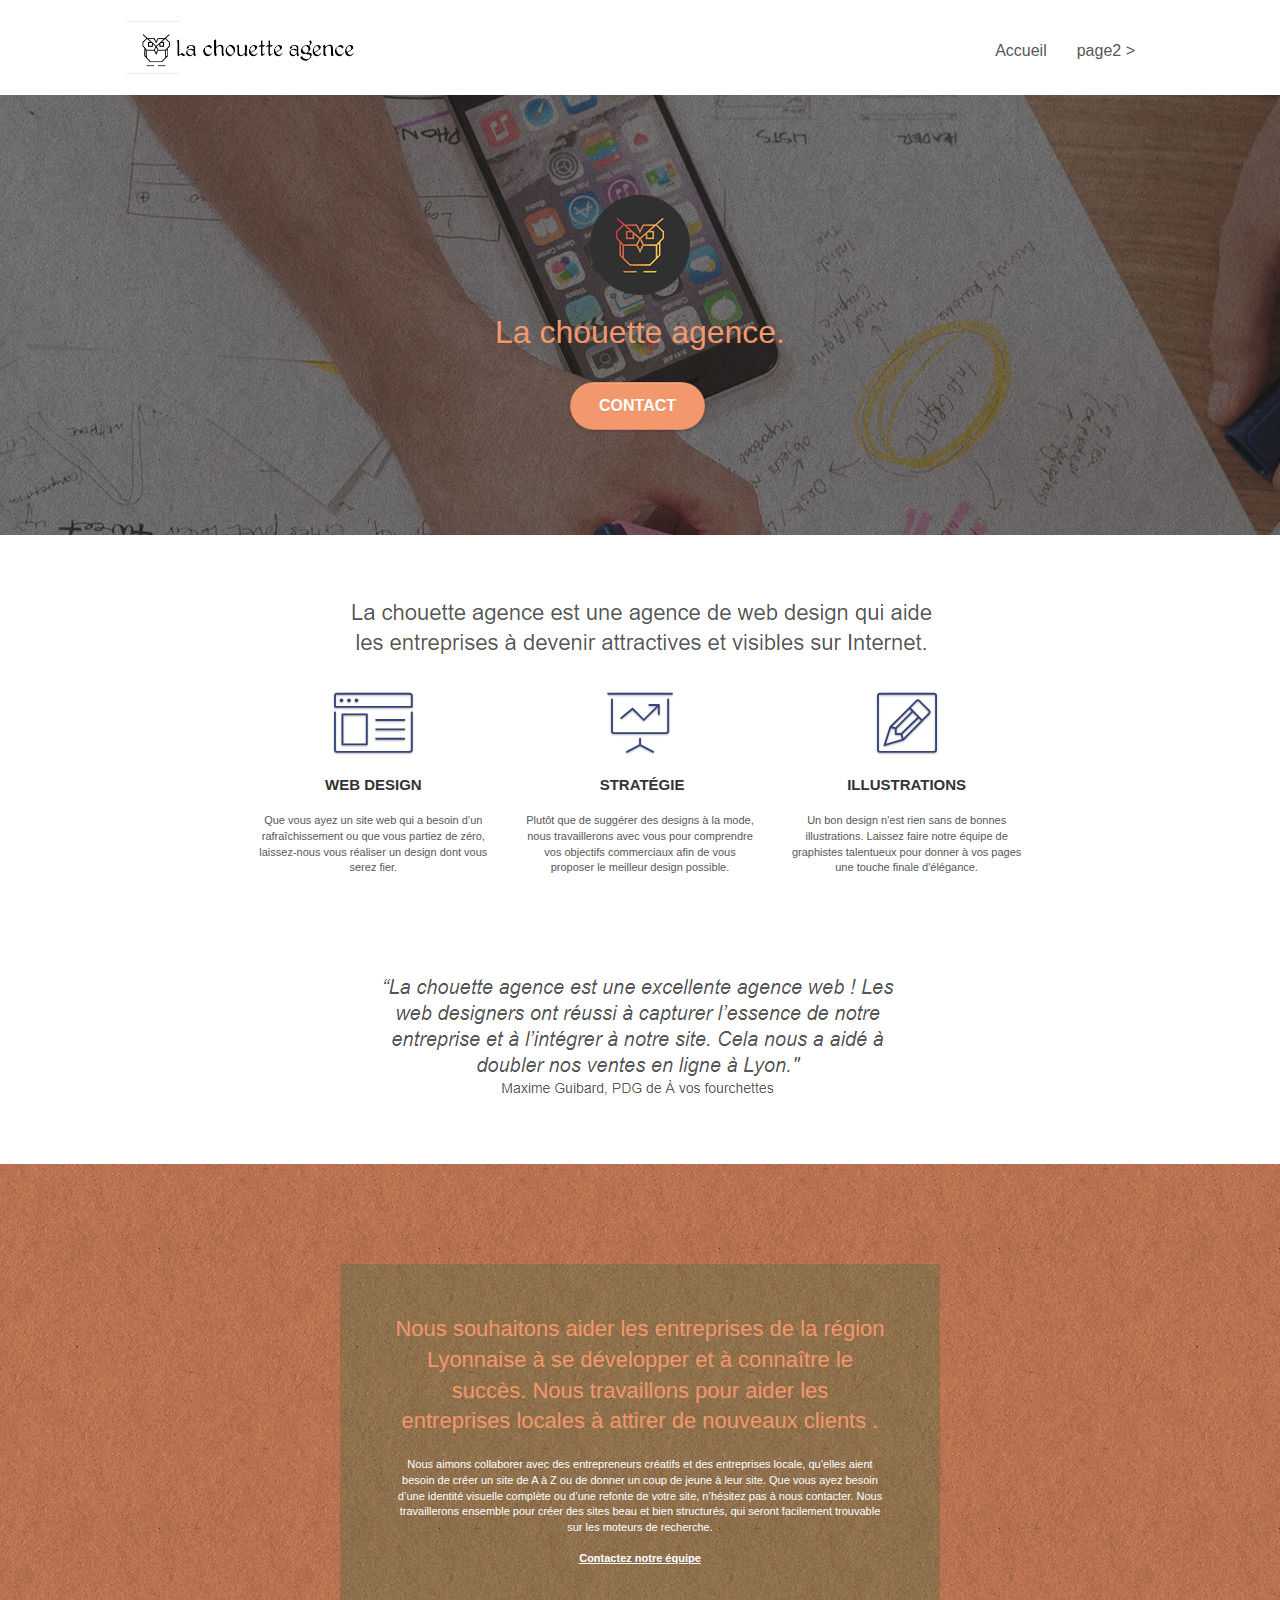
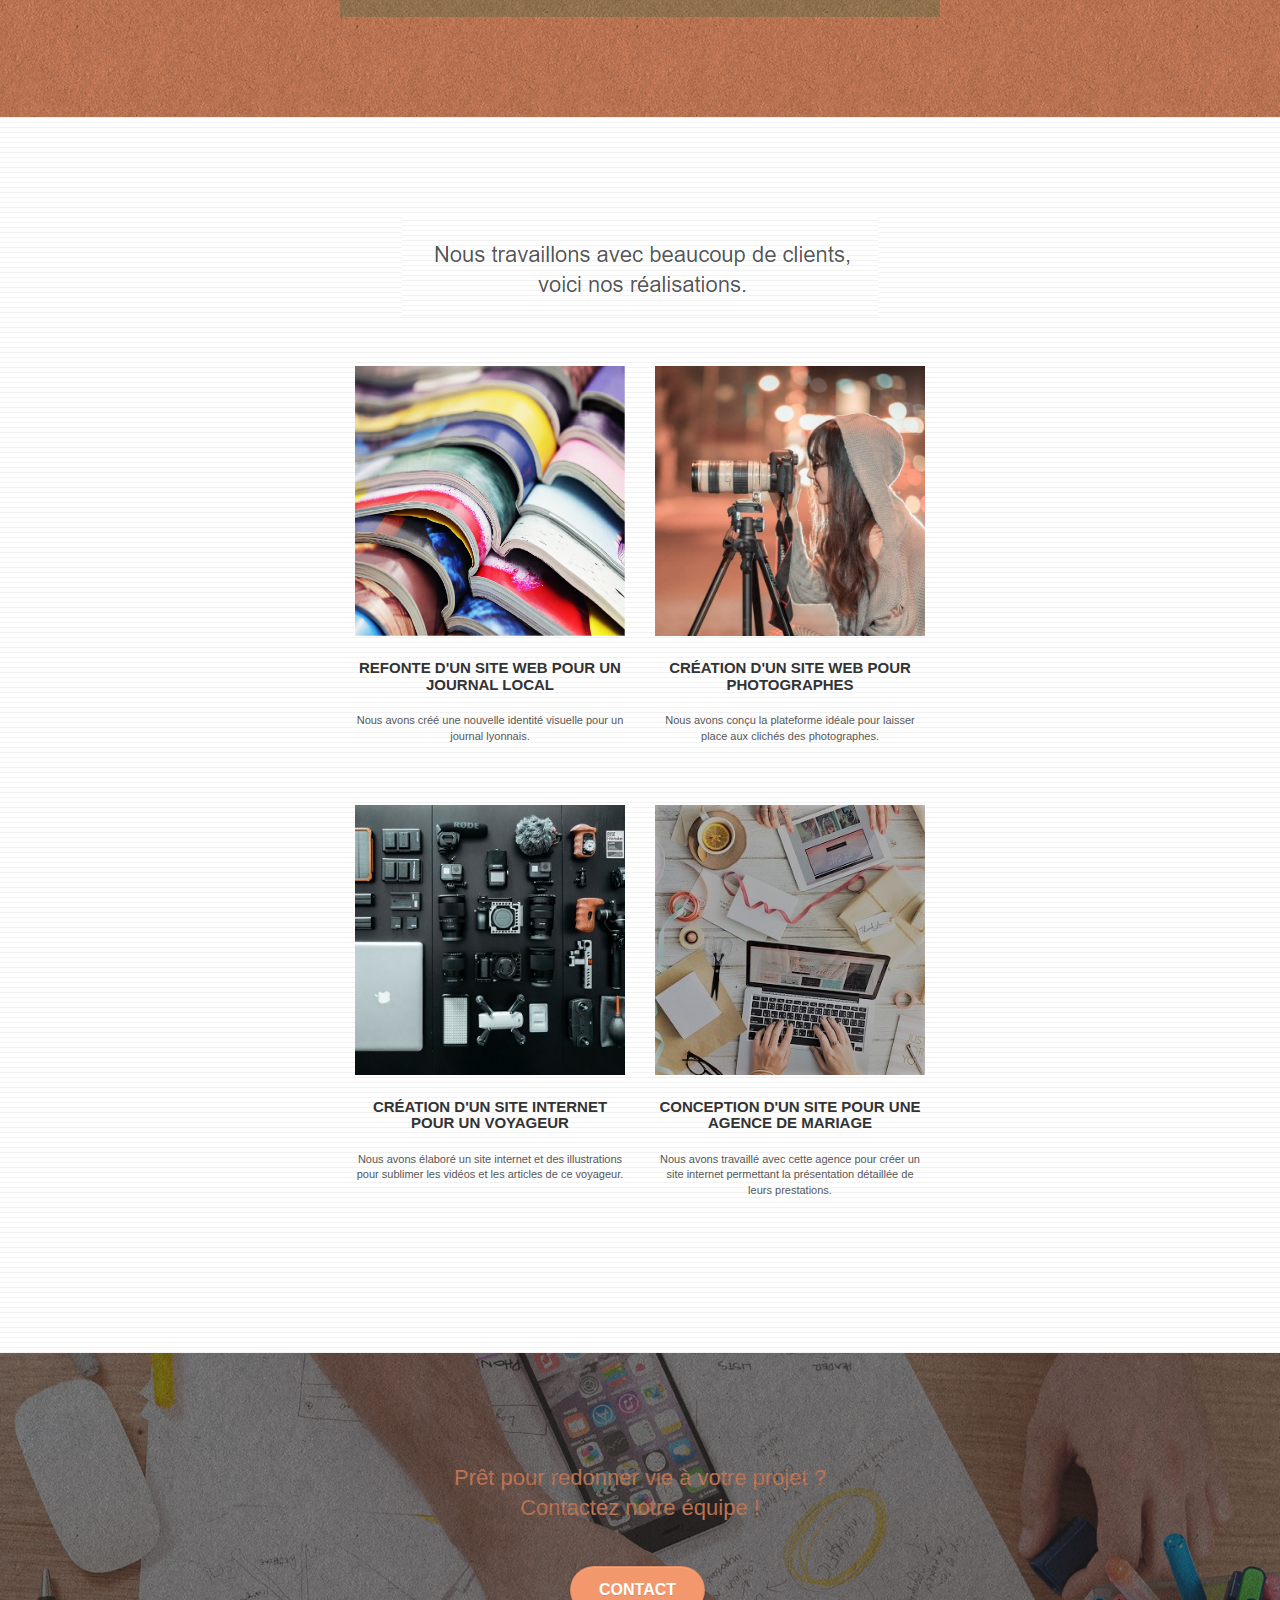
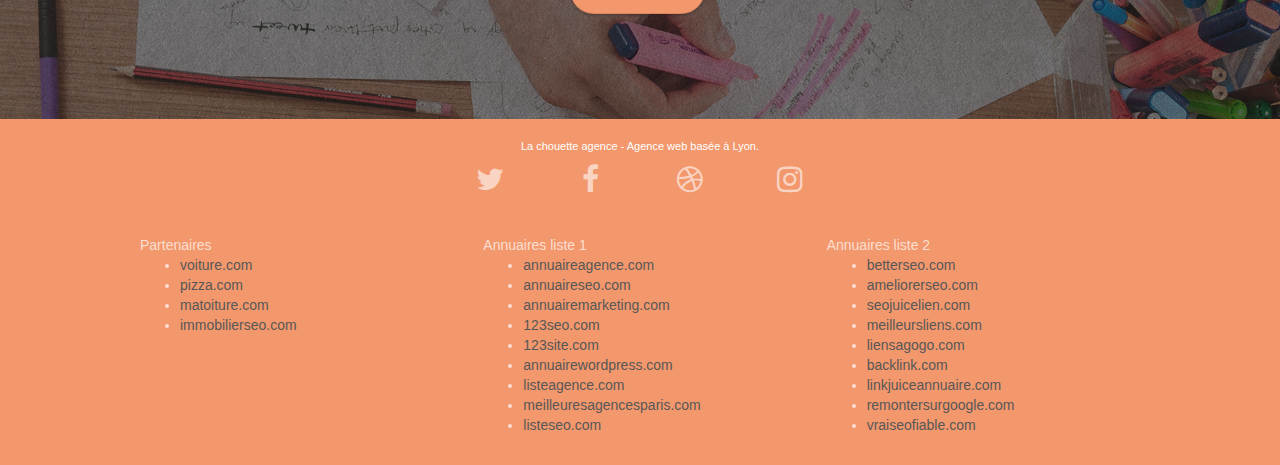
==== index.html @ cb0d920a "add le site" ====
<!doctype html>
<html lang="Default">
<head>
    <meta charset="utf-8">
    <meta name="keywords" content="seo, google, site web, site internet, agence design paris, agence design, agence design,agence design,agence design,agence design,agence design,agence design,agence design,agence design">
    <meta name="description" content="">
    <meta name="viewport" content="width=device-width, initial-scale=1.0, viewport-fit=cover">
    <link rel="shortcut icon" type="image/png" href="favicon.jpg">
    
	<link rel="stylesheet" type="text/css" href="./css/bootstrap.css">
	<link rel="stylesheet" type="text/css" href="style.css">
	<link rel="stylesheet" type="text/css" href="./css/font-awesome.css">
	<link rel="stylesheet" type="text/css" href="./css/et-line.css">
	
    
	<script src="./js/jquery-2.1.0.js"></script>
	<script src="./js/bootstrap.js"></script>
	<script src="./js/blocs.js"></script>
	<script src="./js/jquery.touchSwipe.js" defer></script>
	<script src="./js/gmaps.js"></script>

    <title>.</title>

    
<!-- Analytics -->
 
<!-- Analytics END -->
    
</head>
<body>
<!-- Principal conteneur -->
<div class="page-container">
    
<!-- bloc-0 -->
<div class="bloc bgc-white l-bloc " id="bloc-0">
	<div class="container bloc-sm">

		<nav class="navbar row">
			<div class="navbar-header">
				<div class="keywords" style="color:#cccccc;font-size:1px;">Agence web à paris, stratégie web, web design, illustrations, design de site web, site web, web, internet, site internet, site</div>
				<a class="navbar-brand" href="index.html"><img src="img/la-chouette-agence.png" alt="paris web design logo agence web meilleure agence" height="40" /></a>
				<div class="keywords" style="color:#cccccc;font-size:1px;">Agence web à paris, stratégie web, web design, illustrations, design de site web, site web, web, internet, site internet, site</div>
				<button id="nav-toggle" type="button" class="ui-navbar-toggle navbar-toggle" data-toggle="collapse" data-target=".navbar-1">
					<span class="sr-only">Toggle navigation</span><span class="icon-bar"></span><span class="icon-bar"></span><span class="icon-bar"></span>
				</button>
			</div>
			<div class="collapse navbar-collapse navbar-1 special-dropdown-nav">
				<ul class="site-navigation nav navbar-nav">
					<li>
						<a href="index.html">Accueil</a>
					</li>
					<li>
					</li>
					<li>
						<a href="page2.html">page2 &gt;</a>
					</li>
				</ul>
			</div>
		</nav>
	</div>
</div>
<!-- bloc-0 END -->

<!-- bloc-1-presentation -->
<div class="bloc bgc-dark-slate-blue bg-banniere d-bloc bg-t-edge bloc-bg-texture texture-paper b-parallax" id="bloc-1-hero">
	<div class="container bloc-lg">
		<div class="row tight-width-whitespace">
			<div class="col-sm-12">
				<img src="img/logo.png" class="center-block image-resize-mode" width="100" alt="La chouette agence, agence web paris, création logo paris" />
				<h1 class="text-center hero-bloc-text tc-white ">
					La chouette agence.
				</h1>
				<div class="text-center">
					<a href="page2.html" class="btn btn-lg btn-clean btn-rd cta-hero btn-atomic-tangerine" id="cta-hero">Contact</a>
				</div>
			</div>
		</div>
	</div>
</div>
<!-- bloc-1-presentation END -->

<!-- bloc-2-services -->
<div class="bloc bgc-white l-bloc" id="bloc-2-services">
	<div class="container bloc-md">
		<div class="row">
			<div class="col-sm-12 text-center">
				<img alt="agence web, agence web paris, web design paris, stratégie web" src="img/title.png" />
			</div>
		</div>
		<div class="row voffset-lg med-width-whitespace">
			<div class="col-sm-4">
				<div class="text-center">
					<span class="et-icon-browser sm-shadow icon-dark-slate-blue icons icon-lg"></span>
				</div>
				<h3 class="mg-md text-center">
					Web design
				</h3>
				<p class="text-center ">
					Que vous ayez un site web qui a besoin d&rsquo;un rafraîchissement ou que vous partiez de zéro, laissez-nous vous réaliser un design dont vous serez fier.
				</p>
			</div>
			<div class="col-sm-4">
				<div class="text-center">
					<span class="et-icon-presentation sm-shadow icon-dark-slate-blue icons icon-lg"></span>
				</div>
				<h3 class="mg-md text-center">
					&nbsp;Stratégie
				</h3>
				<p class="text-center ">
					Plutôt que de suggérer des designs à la mode, nous travaillerons avec vous pour comprendre vos objectifs commerciaux afin de vous proposer le meilleur design possible.<br>
				</p>
			</div>
			<div class="col-sm-4">
				<div class="text-center">
					<span class="et-icon-edit sm-shadow icon-dark-slate-blue icons icon-lg"></span>
				</div>
				<h3 class="mg-md text-center">
					Illustrations
				</h3>
				<p class="text-center ">
					Un bon design n'est rien sans de bonnes illustrations. Laissez faire notre équipe de graphistes talentueux pour donner à vos pages une touche finale d'élégance.
				</p>
			</div>
		</div>
		<div class="row voffset-lg voffset">
			<div class="col-xs-12 col-md-8 col-md-offset-2 text-center">
				<img alt="agence web, agence web paris, web design paris, stratégie web" src="img/citation.png" />

			</div>
		</div>
	</div>
</div>
<!-- bloc-2-services END -->

<!-- bloc-3-what-i-do -->
<div class="bloc tc-white bgc-atomic-tangerine bg-presentation d-bloc bloc-bg-texture texture-paper b-parallax" id="bloc-3-what-i-do">
	<div class="container bloc-lg">
		<div class="row tight-width-whitespace black-background">
			<div class="col-sm-12">
				<h2 class="mg-md text-center tc-white">
					Nous souhaitons aider les entreprises de la région Lyonnaise à se développer et à connaître le succès. Nous travaillons pour aider les entreprises locales à attirer de nouveaux clients .<br>
				</h2>
				<p class="text-center white">
					Nous aimons collaborer avec des entrepreneurs créatifs et des entreprises locale, qu’elles aient besoin de créer un site de A à Z ou de donner un coup de jeune à leur site. Que vous ayez besoin d’une identité visuelle complète ou d’une refonte de votre site, n’hésitez pas à nous contacter. Nous travaillerons ensemble pour créer des sites beau et bien structurés, qui seront facilement trouvable sur les moteurs de recherche. <br><br><a class="ltc-white bold-link" href="page2.html">Contactez notre équipe</a><br>
				</p>
			</div>
		</div>
	</div>
</div>
<!-- bloc-3-what-i-do END -->

<!-- bloc-4-portfolio -->
<div class="bloc bgc-white bg-lines-h2-bg bg-repeat l-bloc" id="bloc-4-portfolio">
	<div class="container bloc-lg">
		<div class="row">
			<div class="col-sm-12 text-center">
				<img alt="agence web, agence web paris, web design paris, stratégie web" src="img/title2.png" />
			</div>
		</div>
		<div class="row tight-width-whitespace portfolio-row">
			<div class="col-sm-6">
				<a href="#" data-lightbox="img/1.jpg" data-gallery-id="gallery-1" data-caption="Refonte d'un site web pour un journal local" data-frame="snapshot-lb"><img src="img/1.jpg" alt="paris web design logo agence web meilleure agence et refonte site web journal" class="img-responsive portfolio-thumb" /></a>
				<h3 class="mg-md text-center">
					Refonte d'un site web pour un journal local
				</h3>
				<p class="text-center">
					Nous avons créé une nouvelle identité visuelle pour un journal lyonnais.
				</p>
			</div>
			<div class="col-sm-6">
				<a href="#" data-lightbox="img/2.jpg" data-gallery-id="gallery-1" data-caption="Création d'un site web pour photographes" data-frame="snapshot-lb"><img src="img/2.jpg" class="img-responsive portfolio-thumb" alt="paris web design logo agence web meilleure agence, Création d'un site web pour photographes" /></a>
				<h3 class="mg-md text-center">
					Création d'un site web pour photographes
				</h3>
				<p class="text-center">
					Nous avons conçu la plateforme idéale pour laisser place aux clichés des photographes.
				</p>
			</div>
		</div>
		<div class="row tight-width-whitespace portfolio-row">
			<div class="col-sm-6">
				<a href="#" data-lightbox="img/3.bmp" data-gallery-id="gallery-1" data-caption="Création d'un site internet pour un voyageur" data-frame="snapshot-lb"><img src="img/3.bmp" class="img-responsive portfolio-thumb" alt="paris web design logo agence web meilleure agence, Création d'un site web pour voyageur"/></a>
				<h3 class="mg-md text-center">
					Création d'un site internet pour un voyageur
				</h3>
				<p class="text-center">
					Nous avons élaboré un site internet et des illustrations pour sublimer les vidéos et les articles de ce voyageur.
				</p>
			</div>
			<div class="col-sm-6">
				<a href="#" data-lightbox="img/4.bmp" data-gallery-id="gallery-1" data-caption="Conception d'un site pour une agence de mariage" data-frame="snapshot-lb"><img src="img/4.bmp" class="img-responsive portfolio-thumb" alt="paris web design logo agence web meilleure agence, Création d'un site web pour agence de mariage" /></a>
				<h3 class="mg-md text-center">
					Conception d'un site pour une agence de mariage
				</h3>
				<p class="text-center">
					Nous avons travaillé avec cette agence pour créer un site internet permettant la présentation détaillée de leurs prestations.
				</p>
			</div>
		</div>
	</div>
</div>
<!-- bloc-4-portfolio END -->

<!-- bloc-5-cta -->
<div class="bloc bgc-dark-slate-blue bg-banniere d-bloc bloc-bg-texture texture-paper" id="bloc-5-cta">
	<div class="container bloc-lg">
		<div class="row">
			<h2 class="mg-md text-center tc-white">
				Prêt pour redonner vie à votre projet ?<br>Contactez notre équipe !
			</h2>
			<div class="col-sm-12 text-center">
				<a href="page2.html" class="btn btn-atomic-tangerine btn-clean btn-rd btn-lg cta-hero">Contact</a>
			</div>
		</div>
	</div>
</div>
<!-- bloc-5-cta END -->

<!-- Footer - bloc-8 -->
<div class="bloc bgc-atomic-tangerine d-bloc" id="bloc-8">
	<div class="container bloc-sm">
		<div class="row">
			<div class="col-sm-12">
				<p class="text-center white">
					La chouette agence - Agence web basée à Lyon.<br>
				</p>
				<div class="row row-no-gutters social">
					<div class="col-sm-3">
						<div class="text-center">
							<a class="social" href="index.html"><span class="fa fa-twitter icon-md"></span></a>
						</div>
					</div>
					<div class="col-sm-3">
						<div class="text-center">
							<a class="social" href="index.html"><span class="fa fa-facebook icon-md"></span></a>
						</div>
					</div>
					<div class="col-sm-3">
						<div class="text-center">
							<a class="social" href="index.html"><span class="fa fa-dribbble icon-md"></span></a>
						</div>
					</div>
					<div class="col-sm-3">
						<div class="text-center">
							<a class="social" href="index.html"><span class="fa fa-instagram icon-md"></span></a>
						</div>
					</div>
					<div class="keywords" style="color:#F3976C;">Agence web à paris, stratégie web, web design, illustrations, design de site web, site web, web, internet, site internet, site</div>
				</div>
				<div class="row">
					<div class="col-sm-4">
						Partenaires
							<ul>
								<li><a href="voiture.com">voiture.com</a></li>
								<li><a href="pizza.com">pizza.com</a></li>
								<li><a href="matoiture.com">matoiture.com</a></li>
								<li><a href="immobilierseo.com">immobilierseo.com</a></li>
							</ul>		
					</div>
					<div class="col-sm-4">
						Annuaires liste 1
						<ul>
							<li><a href="annuaireagence.com">annuaireagence.com</a></li>
							<li><a href="annuaireseo.com">annuaireseo.com</a></li>
							<li><a href="annuairemarketing.com">annuairemarketing.com</a></li>
							<li><a href="123seoture.com">123seo.com</a></li>
							<li><a href="123site.com">123site.com</a></li>
							<li><a href="annuairewordpress.com">annuairewordpress.com</a></li>
							<li><a href="listeagence.com">listeagence.com</a></li>
							<li><a href="meilleuresagencesparis.com">meilleuresagencesparis.com</a></li>
							<li><a href="listeseo.com">listeseo.com</a></li>
						</ul>
					</div>
					<div class="col-sm-4">
						Annuaires liste 2
						<ul>
							<li><a href="betterseo.com">betterseo.com</a></li>
							<li><a href="ameliorerseo.com">ameliorerseo.com</a></li>
							<li><a href="seojuicelien.com">seojuicelien.com</a></li>
							<li><a href="meilleursliens.com">meilleursliens.com</a></li>
							<li><a href="liensagogo.com">liensagogo.com</a></li>
							<li><a href="backlink.com">backlink.com</a></li>
							<li><a href="linkjuiceannuaire.com">linkjuiceannuaire.com</a></li>
							<li><a href="remontersurgoogle.com">remontersurgoogle.com</a></li>
							<li><a href="vraiseofiable.com">vraiseofiable.com</a></li>
						</ul>
					</div>
				</div>
			</div>
		</div>
	</div>
</div>
<!-- Footer - bloc-8 END -->

</div>
<!-- Principal conteneur END -->
    

</body>
</html>
---- style.css ----
body {
    margin: 0;
    padding: 0;
    background: #FFF;
    overflow-x: hidden;
    -webkit-font-smoothing: antialiased;
    -moz-osx-font-smoothing: grayscale;
}

a,
button {
    transition: all .3s ease-in-out;
    outline: none!important;
}

a:hover {
    text-decoration: none;
    cursor: pointer;
}

#page-loading-blocs-notifaction {
    position: fixed;
    top: 0;
    bottom: 0;
    width: 100%;
    z-index: 100000;
    background: #FFFFFF url("img/pageload-spinner.gif") no-repeat center center;
}

.bloc {
    width: 100%;
    clear: both;
    background: 50% 50% no-repeat;
    padding: 0 50px;
    -webkit-background-size: cover;
    -moz-background-size: cover;
    -o-background-size: cover;
    background-size: cover;
    position: relative;
}

.bloc .container {
    padding-left: 0;
    padding-right: 0;
}

.bloc-lg {
    padding: 100px 50px;
}

.bloc-md {
    padding: 50px;
}

.bloc-sm {
    padding: 20px 50px;
}

.bg-center,
.bg-l-edge,
.bg-r-edge,
.bg-t-edge,
.bg-b-edge,
.bg-tl-edge,
.bg-bl-edge,
.bg-tr-edge,
.bg-br-edge,
.bg-repeat {
    -webkit-background-size: auto!important;
    -moz-background-size: auto!important;
    -o-background-size: auto!important;
    background-size: auto!important;
}

.bg-repeat {
    background: repeat;
}

.bg-t-edge {
    background: top no-repeat;
}

.bloc-bg-texture::before {
    content: "";
    background-size: 2px 2px;
    position: absolute;
    top: 0;
    bottom: 0;
    left: 0;
    right: 0;
}

.texture-paper::before {
    background: url("img/texture-paper.png");
    background-size: 280px 280px;
}

.b-parallax {
    background-attachment: fixed;
}

.d-bloc {
    color: rgba(255, 255, 255, .7);
}

.d-bloc button:hover {
    color: rgba(255, 255, 255, .9);
}

.d-bloc .icon-round,
.d-bloc .icon-square,
.d-bloc .icon-rounded,
.d-bloc .icon-semi-rounded-a,
.d-bloc .icon-semi-rounded-b {
    border-color: rgba(255, 255, 255, .9);
}

.d-bloc .divider-h span {
    border-color: rgba(255, 255, 255, .2);
}

.d-bloc .a-btn,
.d-bloc .navbar a,
.d-bloc .navbar-brand,
.d-bloc a .icon-sm,
.d-bloc a .icon-md,
.d-bloc a .icon-lg,
.d-bloc a .icon-xl,
.d-bloc h1 a,
.d-bloc h2 a,
.d-bloc h3 a,
.d-bloc h4 a,
.d-bloc h5 a,
.d-bloc h6 a,
.d-bloc p a {
    color: rgba(255, 255, 255, .6);
}

.d-bloc .a-btn:hover,
.d-bloc .navbar a:hover,
.d-bloc .navbar-brand:hover,
.d-bloc a:hover .icon-sm,
.d-bloc a:hover .icon-md,
.d-bloc a:hover .icon-lg,
.d-bloc a:hover .icon-xl,
.d-bloc h1 a:hover,
.d-bloc h2 a:hover,
.d-bloc h3 a:hover,
.d-bloc h4 a:hover,
.d-bloc h5 a:hover,
.d-bloc h6 a:hover,
.d-bloc p a:hover {
    color: rgba(255, 255, 255, 1);
}

.d-bloc .navbar-toggle .icon-bar {
    background: rgba(255, 255, 255, 1);
}

.d-bloc .btn-wire,
.d-bloc .btn-wire:hover {
    color: rgba(255, 255, 255, 1);
    border-color: rgba(255, 255, 255, 1);
}

.d-bloc .panel {
    color: rgba(0, 0, 0, .5);
}

.d-bloc .panel button:hover {
    color: rgba(0, 0, 0, .7);
}

.d-bloc .panel icon {
    border-color: rgba(0, 0, 0, .7);
}

.d-bloc .panel .divider-h span {
    border-color: rgba(0, 0, 0, .1);
}

.d-bloc .panel .a-btn {
    color: rgba(0, 0, 0, .6);
}

.d-bloc .panel .a-btn:hover {
    color: rgba(0, 0, 0, 1);
}

.d-bloc .panel .btn-wire,
.d-bloc .panel .btn-wire:hover {
    color: rgba(0, 0, 0, .7);
    border-color: rgba(0, 0, 0, .3);
}

.d-bloc .panel,
.l-bloc {
    color: rgba(0, 0, 0, .5);
}

.d-bloc .panel button:hover,
.l-bloc button:hover {
    color: rgba(0, 0, 0, .7);
}

.l-bloc .icon-round,
.l-bloc .icon-square,
.l-bloc .icon-rounded,
.l-bloc .icon-semi-rounded-a,
.l-bloc .icon-semi-rounded-b {
    border-color: rgba(0, 0, 0, .7);
}

.d-bloc .panel .divider-h span,
.l-bloc .divider-h span {
    border-color: rgba(0, 0, 0, .1);
}

.d-bloc .panel .a-btn,
.l-bloc .a-btn,
.l-bloc .navbar a,
.l-bloc .navbar-brand,
.l-bloc a .icon-sm,
.l-bloc a .icon-md,
.l-bloc a .icon-lg,
.l-bloc a .icon-xl,
.l-bloc h1 a,
.l-bloc h2 a,
.l-bloc h3 a,
.l-bloc h4 a,
.l-bloc h5 a,
.l-bloc h6 a,
.l-bloc p a {
    color: rgba(0, 0, 0, .6);
}

.d-bloc .panel .a-btn:hover,
.l-bloc .a-btn:hover,
.l-bloc .navbar a:hover,
.l-bloc .navbar-brand:hover,
.l-bloc a:hover .icon-sm,
.l-bloc a:hover .icon-md,
.l-bloc a:hover .icon-lg,
.l-bloc a:hover .icon-xl,
.l-bloc h1 a:hover,
.l-bloc h2 a:hover,
.l-bloc h3 a:hover,
.l-bloc h4 a:hover,
.l-bloc h5 a:hover,
.l-bloc h6 a:hover,
.l-bloc p a:hover {
    color: rgba(0, 0, 0, 1);
}

.l-bloc .navbar-toggle .icon-bar {
    color: rgba(0, 0, 0, .6);
}

.d-bloc .panel .btn-wire,
.d-bloc .panel .btn-wire:hover,
.l-bloc .btn-wire,
.l-bloc .btn-wire:hover {
    color: rgba(0, 0, 0, .7);
    border-color: rgba(0, 0, 0, .3);
}

.voffset {
    margin-top: 30px;
}

.voffset-lg {
    margin-top: 80px;
}

.row-no-gutters {
    margin-right: 0;
    margin-left: 0;
}

.row.row-no-gutters > [class^="col-"],
.row.row-no-gutters > [class*=" col-"] {
    padding-right: 0;
    padding-left: 0;
}

#bloc-1-hero h1 {
    font-size: 32px;
}

.navbar {
    margin-bottom: 0;
    z-index: 1;
}

.navbar-brand {
    height: auto;
    padding: 3px 15px;
    font-size: 25px;
    font-weight: normal;
    font-weight: 600;
    line-height: 44px;
}

.navbar-brand img {
    max-height: 200px;
    margin: 0 5px 0 0;
    display: inline;
}

.navbar-brand img[src$=svg] {
    min-width: 100px;
}

.nav-center .navbar-brand img {
    margin: 0;
}

.navbar .nav {
    padding-top: 2px;
    margin-right: -16px;
    float: right;
    z-index: 1;
}

.nav > li {
    float: left;
    margin-top: 4px;
    font-size: 16px;
}

.navbar-nav .open .dropdown-menu > li > a {
    text-align: inherit;
}

.nav > li a:hover,
.nav > li a:focus {
    background: transparent;
}

.navbar-toggle {
    margin: 10px 10px 0 0;
    border: 0px;
}

.navbar-toggle:hover {
    background: transparent!important;
}

.navbar-toggle .icon-bar {
    background-color: rgba(0, 0, 0, .5);
    width: 26px;
}

.nav-invert .navbar .nav {
    float: left;
}

.nav-invert .navbar-header,
.nav-invert .navbar-brand {
    float: right;
    position: relative;
    z-index: 2;
}

@media (min-width: 768px) {
    .site-navigation {
        position: absolute;
        top: 50%;
        right: 20px;
        transform: translate(0, -50%);
        -webkit-transform: translateY(-50%);
    }
    .nav > li .dropdown-menu a,
    .nav > li .dropdown-menu a:hover {
        color: #484848;
    }
    .nav-invert .site-navigation {
        left: 0;
        right: 0;
    }
    .nav-center {
        text-align: center;
    }
    .nav-center .navbar-header {
        width: 100%;
    }
    .nav-center .navbar-header,
    .nav-center .navbar-brand,
    .nav-center .nav > li {
        float: none;
        display: inline-block;
    }
    .nav-center .site-navigation {
        position: relative;
        width: 100%;
        right: 0;
        margin-right: 0px;
        margin-top: 20px;
    }
    .nav-center.mini-nav .navbar-toggle {
        float: none;
        margin: 10px auto 0;
    }
}

.nav > li > .dropdown a {
    background: none!important;
    display: block;
    padding: 14px 15px;
}

nav .caret {
    margin: 0 5px;
}

.dropdown-menu .dropdown-menu {
    top: -8px;
    left: 100%;
}

.dropdown-menu .dropmenu-flow-right {
    top: 100%;
    left: 0;
    margin-left: -1px;
    border-top-left-radius: 0;
    border-top-right-radius: 0;
}

.dropdown-menu .dropdown span {
    border: 4px solid black;
    border-top-color: transparent;
    border-right-color: transparent;
    border-bottom-color: transparent;
    margin: 6px -5px 0 0!important;
    float: right;
}

.mg-md {
    margin-top: 10px;
    margin-bottom: 20px;
}

.mg-lg {
    margin-top: 10px;
    margin-bottom: 40px;
}

.btn {
    margin: 0 5px 5px 0;
}

.btn.pull-right {
    margin: 0 0 5px 5px;
}

.btn-d,
.btn-d:hover,
.btn-d:focus {
    color: #FFF;
    background: rgba(0, 0, 0, .3);
}

button {
    outline: none!important;
}

.btn-rd {
    border-radius: 40px;
}

.btn-clean {
    border: 1px solid rgba(0, 0, 0, .08);
    border-bottom-color: rgba(0, 0, 0, .1);
    text-shadow: 0 1px 0 rgba(0, 0, 1, .1);
    box-shadow: 0 1px 3px rgba(0, 0, 1, .25), inset 0 1px 0 0 rgba(255, 255, 255, .15);
}

.icon-md {
    font-size: 30px!important;
}

.icon-lg {
    font-size: 60px!important;
}

.sm-shadow {
    text-shadow: 0 1px 2px rgba(0, 0, 0, .3);
}

.panel-sq,
.panel-sq .panel-heading,
.panel-sq .panel-footer {
    border-radius: 0;
}

.panel-rd {
    border-radius: 30px;
}

.panel-rd .panel-heading {
    border-radius: 29px 29px 0 0;
}

.panel-rd .panel-footer {
    border-radius: 0 0 29px 29px;
}

.form-control {
    border-color: rgba(0, 0, 0, .1);
    box-shadow: none;
}

.scrollToTop {
    width: 40px;
    height: 40px;
    position: fixed;
    bottom: 20px;
    right: 20px;
    opacity: 0;
    z-index: 500;
    transition: all .3s ease-in-out;
}

.scrollToTop span {
    margin-top: 6px;
}

.showScrollTop {
    font-size: 14px;
    opacity: 1;
}

a[data-lightbox] {
    position: relative;
    display: block;
    text-align: center;
}

a[data-lightbox]:hover::before {
    content: "+";
    font-family: "HelveticaNeue-Light", "Helvetica Neue Light", "Helvetica Neue", Helvetica, Arial;
    font-size: 32px;
    width: 50px;
    height: 50px;
    margin-left: -25px;
    border-radius: 50%;
    background: rgba(0, 0, 0, .6);
    color: #FFF;
    font-weight: 100;
    z-index: 1;
    position: absolute;
    top: 50%;
    transform: translateY(-50%);
    -webkit-transform: translateY(-50%);
}

a[data-lightbox]:hover img {
    opacity: 0.6;
    -webkit-animation-fill-mode: none;
    animation-fill-mode: none;
}

#lightbox-modal {
    display: flex;
    align-items: center;
}

#lightbox-modal .modal-dialog {
    width: 90%;
    max-width: 900px;
    margin: 0 auto 0;
}

#lightbox-modal .modal-dialog img {
    max-height: 90vh;
    margin: 0 auto;
}

.lightbox-caption {
    padding: 20px;
    color: #FFF;
    background: rgba(0, 0, 0, .5);
    position: absolute;
    left: 15px;
    right: 15px;
    bottom: 5px;
}

.close-lightbox {
    color: #FFF;
    font-size: 30px;
    position: absolute;
    top: 20px;
    right: 20px;
    z-index: 20;
    background: rgba(0, 0, 0, .5);
    border: none;
    line-height: 30px;
    padding: 0 9px 5px;
    opacity: 0.3;
}

.close-lightbox:hover,
.next-lightbox:hover,
.prev-lightbox:hover {
    opacity: 1.0;
    color: #FFF;
}

.next-lightbox,
.prev-lightbox {
    font-size: 20px;
    color: rgba(255, 255, 255, .9);
    background: rgba(0, 0, 0, .5);
    transition: all .2s ease-in-out;
    position: absolute;
    top: 45%;
    z-index: 1;
    opacity: 0.4;
}

.next-lightbox {
    padding: 6px 8px 1px 13px;
    right: 25px;
}

.prev-lightbox {
    padding: 6px 13px 1px 10px;
    left: 25px;
}

.snapshot-lb .modal-body {
    padding-bottom: 45px;
}

.snapshot-lb .lightbox-caption {
    padding: 0;
    color: rgba(0, 0, 0, .5);
    background: none;
}

h1,
h2,
h3,
h4,
h5,
h6,
p,
label,
.btn,
a {
    font-family: "helvetica";
    font-weight: 400;
    color: #575757!important;
}

.container {
    max-width: 1000px;
}

.hero-bloc-text {
    font-size: 38px;
}

.hero-bloc-text-sub {
    font-size: 36px;
}

.statement-bloc-text {
    line-height: 26px;
    font-style: italic;
    font-size: 20px;
    text-align: center;
    font-weight: lighter;
    max-width: 520px;
    margin: auto auto auto auto;
}

p {
    font-size: 11px;
}

.tight-width-whitespace {
    max-width: 600px;
    margin: auto auto auto auto;
}

.h1 {
    font-size: 20px;
    font-family: "Open Sans";
}

.cta-hero {
    margin-top: 22px;
    color: #FFFFFF!important;
    text-transform: uppercase;
    padding: 12px 28px 12px 28px;
    font-size: 16px;
    font-weight: 700;
}

.social {
    max-width: 400px;
    margin: auto auto auto auto;
}

h2 {
    font-size: 22px;
    line-height: 1.4em;
}

h3 {
    font-size: 15px;
    text-transform: uppercase;
    font-weight: 700;
    color: #333333!important;
}

.med-width-whitespace {
    max-width: 800px;
    margin: auto auto auto auto;
    box-shadow: 0px 0px 0px #000000;
}

h1 {
    color: #333333!important;
}

h4 {
    color: #333333!important;
}

.icons {
    margin-bottom: 14px;
    margin-top: 24px;
}

.white {
    color: #FFFFFF!important;
}

.portfolio-thumb {
    margin-bottom: 24px;
}

.portfolio-row {
    margin-bottom: 44px;
    margin-top: 50px;
}

.avatar {
    box-shadow: 0px 4px 9px rgba(0, 0, 0, 0.3);
}

.black-background {
    background-color: rgba(165, 147, 99, 0.7);
    padding: 40px 40px 40px 40px;
}

.bold-link {
    font-weight: 900;
    text-decoration: underline!important;
}

.bgc-white {
    background-color: #FFFFFF;
}

.bgc-dark-slate-blue {
    background-color: #364577;
}

.bgc-atomic-tangerine {
    background-color: #F3976C;
}

.tc-white {
    color: #F3976C!important;
}

.btn-atomic-tangerine {
    background: #F3976C;
    color: #FFFFFF!important;
}

.btn-atomic-tangerine:hover {
    background: #c27956!important;
    color: #FFFFFF!important;
}

.ltc-white {
    color: #FFFFFF!important;
}

.ltc-white:hover {
    color: #cccccc!important;
}

.ltc-atomic-tangerine {
    color: #F3976C!important;
}

.ltc-atomic-tangerine:hover {
    color: #c27956!important;
}

.icon-dark-slate-blue {
    color: #364577!important;
    border-color: #364577!important;
}

.bg-dots-bg {
    background-image: url("img/dots-bg.png");
}

.bg-lines-h2-bg {
    background-image: url("img/lines-h2-bg.png");
}

.bg-banniere {
    background-image: url("img/la-chouette-agence-banniere.jpg");
}

.bg-presentation {
    background-image: url("img/image-de-presentation.bmp");
}

@media (max-width: 1024px) {
    .bloc {
        padding-left: 20px;
        padding-right: 20px;
    }
    .bloc.full-width-bloc,
    .bloc-tile-2.full-width-bloc .container,
    .bloc-tile-3.full-width-bloc .container,
    .bloc-tile-4.full-width-bloc .container {
        padding-left: 0;
        padding-right: 0;
    }
}

@media (max-width: 992px) and (min-width: 768px) {
    .navbar .nav {
        max-width: 80%
    }
    .nav-center.navbar .nav {
        max-width: 100%
    }
}

@media only screen and (min-device-width: 768px) and (max-device-width: 1024px) and (orientation: landscape) {
    .b-parallax {
        background-attachment: scroll;
    }
}

@media only screen and (min-device-width: 1024px) and (max-device-width: 1366px) and (-webkit-min-device-pixel-ratio: 1.5) {
    .b-parallax {
        background-attachment: scroll;
    }
}

@media (max-width: 991px) {
    .container {
        width: 100%;
    }
    .b-parallax {
        background-attachment: scroll;
    }
    .page-container,
    #hero-bloc {
        overflow-x: hidden;
        position: relative;
    }
    .bloc {
        padding-left: constant(safe-area-inset-left);
        padding-right: constant(safe-area-inset-right);
    }
    .bloc-group,
    .bloc-group .bloc {
        display: block;
        width: 100%;
    }
    .bloc-fill-screen .fill-bloc-top-edge,
    .bloc-fill-screen .fill-bloc-bottom-edge {
        padding: 0 20px;
        padding-left: constant(safe-area-inset-left);
        padding-right: constant(safe-area-inset-right);
    }
}

@media (max-width: 767px) {
    .page-container {
        overflow-x: hidden;
        position: relative;
    }
    h1,
    h2,
    h3,
    h4,
    h5,
    h6,
    p,
    #disqus_thread {
        padding-left: 10px!important;
        padding-right: 10px!important;
    }
    .b-parallax {
        background-attachment: scroll;
    }
    .navbar .nav {
        padding-top: 0;
        border-top: 1px solid rgba(0, 0, 0, .2);
        float: none!important;
    }
    .navbar.row {
        margin-left: 0;
        margin-right: 0;
    }
    .site-navigation {
        position: inherit;
        transform: none;
        -webkit-transform: none;
        -ms-transform: none;
    }
    .nav > li {
        margin-top: 0;
        border-bottom: 1px solid rgba(0, 0, 0, .1);
        background: rgba(0, 0, 0, .05);
        text-align: left;
        padding-left: 15px;
        width: 100%;
    }
    .nav > li:hover {
        background: rgba(0, 0, 0, .08);
    }
    .dropdown .dropdown a .caret {
        float: none;
        margin: 5px 0 0 10px!important;
        border: 4px solid black;
        border-bottom-color: transparent;
        border-right-color: transparent;
        border-left-color: transparent;
    }
    #hero-bloc .navbar .nav {
        background: rgba(0, 0, 0, .8);
    }
    #hero-bloc .navbar .nav a {
        color: rgba(255, 255, 255, .6);
    }
    .hero {
        padding: 50px 0;
    }
    .hero-nav {
        left: -1px;
        right: -1px;
    }
    .navbar-collapse {
        padding: 0;
        overflow-x: hidden;
        -webkit-box-shadow: none;
        box-shadow: none;
    }
    .navbar-brand img {
        max-height: 40px;
        width: auto;
    }
    .nav-invert .navbar-header {
        float: none;
        width: 100%;
    }
    .nav-invert .navbar-toggle {
        float: left;
        margin-left: 10px;
    }
    .bloc {
        padding-left: 0;
        padding-right: 0;
    }
    .bloc-xxl,
    .bloc-xl,
    .bloc-lg {
        padding: 40px 0;
    }
    .bloc-sm,
    .bloc-md {
        padding-left: 0;
        padding-right: 0;
    }
    .bloc-tile-2 .container,
    .bloc-tile-3 .container,
    .bloc-tile-4 .container,
    .bloc-fill-screen .fill-bloc-top-edge,
    .bloc-fill-screen .fill-bloc-bottom-edge {
        padding-left: 0;
        padding-right: 0;
    }
    .a-block {
        padding: 0 10px;
    }
    .btn-dwn {
        display: none;
    }
    .voffset {
        margin-top: 5px;
    }
    .voffset-md {
        margin-top: 20px;
    }
    .voffset-lg {
        margin-top: 30px;
    }
    form {
        padding: 5px;
    }
    .close-lightbox {
        display: inline-block;
    }
    .blocsapp-device-iphone5 {
        background-size: 216px 425px;
        padding-top: 60px;
        width: 216px;
        height: 425px;
    }
    .blocsapp-device-iphone5 img {
        width: 180px;
        height: 320px;
    }
}

@media (max-width: 400px) {
    .bloc {
        padding-left: 0;
        padding-right: 0;
    }
}

@media (max-width: 767px) {
    .bloc-mob-center-text {
        text-align: center;
    }
}
---- css/et-line.css ----
@font-face {
    font-family: et-line;
    src: url(../fonts/et-line.eot);
    src: url(../fonts/et-line.eot?#iefix) format('embedded-opentype'), url(../fonts/et-line.woff) format('woff'), url(../fonts/et-line.ttf) format('truetype'), url(../fonts/et-line.svg#et-line) format('svg');
    font-weight: 400;
    font-style: normal
}

.et-icon-adjustments,
.et-icon-alarmclock,
.et-icon-anchor,
.et-icon-aperture,
.et-icon-attachment,
.et-icon-bargraph,
.et-icon-basket,
.et-icon-beaker,
.et-icon-bike,
.et-icon-book-open,
.et-icon-briefcase,
.et-icon-browser,
.et-icon-calendar,
.et-icon-camera,
.et-icon-caution,
.et-icon-chat,
.et-icon-circle-compass,
.et-icon-clipboard,
.et-icon-clock,
.et-icon-cloud,
.et-icon-compass,
.et-icon-desktop,
.et-icon-dial,
.et-icon-document,
.et-icon-documents,
.et-icon-download,
.et-icon-dribbble,
.et-icon-edit,
.et-icon-envelope,
.et-icon-expand,
.et-icon-facebook,
.et-icon-flag,
.et-icon-focus,
.et-icon-gears,
.et-icon-genius,
.et-icon-gift,
.et-icon-global,
.et-icon-globe,
.et-icon-googleplus,
.et-icon-grid,
.et-icon-happy,
.et-icon-hazardous,
.et-icon-heart,
.et-icon-hotairballoon,
.et-icon-hourglass,
.et-icon-key,
.et-icon-laptop,
.et-icon-layers,
.et-icon-lifesaver,
.et-icon-lightbulb,
.et-icon-linegraph,
.et-icon-linkedin,
.et-icon-lock,
.et-icon-magnifying-glass,
.et-icon-map,
.et-icon-map-pin,
.et-icon-megaphone,
.et-icon-mic,
.et-icon-mobile,
.et-icon-newspaper,
.et-icon-notebook,
.et-icon-paintbrush,
.et-icon-paperclip,
.et-icon-pencil,
.et-icon-phone,
.et-icon-picture,
.et-icon-pictures,
.et-icon-piechart,
.et-icon-presentation,
.et-icon-pricetags,
.et-icon-printer,
.et-icon-profile-female,
.et-icon-profile-male,
.et-icon-puzzle,
.et-icon-quote,
.et-icon-recycle,
.et-icon-refresh,
.et-icon-ribbon,
.et-icon-rss,
.et-icon-sad,
.et-icon-scissors,
.et-icon-scope,
.et-icon-search,
.et-icon-shield,
.et-icon-speedometer,
.et-icon-strategy,
.et-icon-streetsign,
.et-icon-tablet,
.et-icon-target,
.et-icon-telescope,
.et-icon-toolbox,
.et-icon-tools,
.et-icon-tools-2,
.et-icon-trophy,
.et-icon-tumblr,
.et-icon-twitter,
.et-icon-upload,
.et-icon-video,
.et-icon-wallet,
.et-icon-wine {
    font-family: et-line;
    speak: none;
    font-style: normal;
    font-weight: 400;
    font-variant: normal;
    text-transform: none;
    line-height: 1;
    -webkit-font-smoothing: antialiased;
    -moz-osx-font-smoothing: grayscale;
    display: inline-block
}

.et-icon-mobile:before {
    content: "\e000"
}

.et-icon-laptop:before {
    content: "\e001"
}

.et-icon-desktop:before {
    content: "\e002"
}

.et-icon-tablet:before {
    content: "\e003"
}

.et-icon-phone:before {
    content: "\e004"
}

.et-icon-document:before {
    content: "\e005"
}

.et-icon-documents:before {
    content: "\e006"
}

.et-icon-search:before {
    content: "\e007"
}

.et-icon-clipboard:before {
    content: "\e008"
}

.et-icon-newspaper:before {
    content: "\e009"
}

.et-icon-notebook:before {
    content: "\e00a"
}

.et-icon-book-open:before {
    content: "\e00b"
}

.et-icon-browser:before {
    content: "\e00c"
}

.et-icon-calendar:before {
    content: "\e00d"
}

.et-icon-presentation:before {
    content: "\e00e"
}

.et-icon-picture:before {
    content: "\e00f"
}

.et-icon-pictures:before {
    content: "\e010"
}

.et-icon-video:before {
    content: "\e011"
}

.et-icon-camera:before {
    content: "\e012"
}

.et-icon-printer:before {
    content: "\e013"
}

.et-icon-toolbox:before {
    content: "\e014"
}

.et-icon-briefcase:before {
    content: "\e015"
}

.et-icon-wallet:before {
    content: "\e016"
}

.et-icon-gift:before {
    content: "\e017"
}

.et-icon-bargraph:before {
    content: "\e018"
}

.et-icon-grid:before {
    content: "\e019"
}

.et-icon-expand:before {
    content: "\e01a"
}

.et-icon-focus:before {
    content: "\e01b"
}

.et-icon-edit:before {
    content: "\e01c"
}

.et-icon-adjustments:before {
    content: "\e01d"
}

.et-icon-ribbon:before {
    content: "\e01e"
}

.et-icon-hourglass:before {
    content: "\e01f"
}

.et-icon-lock:before {
    content: "\e020"
}

.et-icon-megaphone:before {
    content: "\e021"
}

.et-icon-shield:before {
    content: "\e022"
}

.et-icon-trophy:before {
    content: "\e023"
}

.et-icon-flag:before {
    content: "\e024"
}

.et-icon-map:before {
    content: "\e025"
}

.et-icon-puzzle:before {
    content: "\e026"
}

.et-icon-basket:before {
    content: "\e027"
}

.et-icon-envelope:before {
    content: "\e028"
}

.et-icon-streetsign:before {
    content: "\e029"
}

.et-icon-telescope:before {
    content: "\e02a"
}

.et-icon-gears:before {
    content: "\e02b"
}

.et-icon-key:before {
    content: "\e02c"
}

.et-icon-paperclip:before {
    content: "\e02d"
}

.et-icon-attachment:before {
    content: "\e02e"
}

.et-icon-pricetags:before {
    content: "\e02f"
}

.et-icon-lightbulb:before {
    content: "\e030"
}

.et-icon-layers:before {
    content: "\e031"
}

.et-icon-pencil:before {
    content: "\e032"
}

.et-icon-tools:before {
    content: "\e033"
}

.et-icon-tools-2:before {
    content: "\e034"
}

.et-icon-scissors:before {
    content: "\e035"
}

.et-icon-paintbrush:before {
    content: "\e036"
}

.et-icon-magnifying-glass:before {
    content: "\e037"
}

.et-icon-circle-compass:before {
    content: "\e038"
}

.et-icon-linegraph:before {
    content: "\e039"
}

.et-icon-mic:before {
    content: "\e03a"
}

.et-icon-strategy:before {
    content: "\e03b"
}

.et-icon-beaker:before {
    content: "\e03c"
}

.et-icon-caution:before {
    content: "\e03d"
}

.et-icon-recycle:before {
    content: "\e03e"
}

.et-icon-anchor:before {
    content: "\e03f"
}

.et-icon-profile-male:before {
    content: "\e040"
}

.et-icon-profile-female:before {
    content: "\e041"
}

.et-icon-bike:before {
    content: "\e042"
}

.et-icon-wine:before {
    content: "\e043"
}

.et-icon-hotairballoon:before {
    content: "\e044"
}

.et-icon-globe:before {
    content: "\e045"
}

.et-icon-genius:before {
    content: "\e046"
}

.et-icon-map-pin:before {
    content: "\e047"
}

.et-icon-dial:before {
    content: "\e048"
}

.et-icon-chat:before {
    content: "\e049"
}

.et-icon-heart:before {
    content: "\e04a"
}

.et-icon-cloud:before {
    content: "\e04b"
}

.et-icon-upload:before {
    content: "\e04c"
}

.et-icon-download:before {
    content: "\e04d"
}

.et-icon-target:before {
    content: "\e04e"
}

.et-icon-hazardous:before {
    content: "\e04f"
}

.et-icon-piechart:before {
    content: "\e050"
}

.et-icon-speedometer:before {
    content: "\e051"
}

.et-icon-global:before {
    content: "\e052"
}

.et-icon-compass:before {
    content: "\e053"
}

.et-icon-lifesaver:before {
    content: "\e054"
}

.et-icon-clock:before {
    content: "\e055"
}

.et-icon-aperture:before {
    content: "\e056"
}

.et-icon-quote:before {
    content: "\e057"
}

.et-icon-scope:before {
    content: "\e058"
}

.et-icon-alarmclock:before {
    content: "\e059"
}

.et-icon-refresh:before {
    content: "\e05a"
}

.et-icon-happy:before {
    content: "\e05b"
}

.et-icon-sad:before {
    content: "\e05c"
}

.et-icon-facebook:before {
    content: "\e05d"
}

.et-icon-twitter:before {
    content: "\e05e"
}

.et-icon-googleplus:before {
    content: "\e05f"
}

.et-icon-rss:before {
    content: "\e060"
}

.et-icon-tumblr:before {
    content: "\e061"
}

.et-icon-linkedin:before {
    content: "\e062"
}

.et-icon-dribbble:before {
    content: "\e063"
}
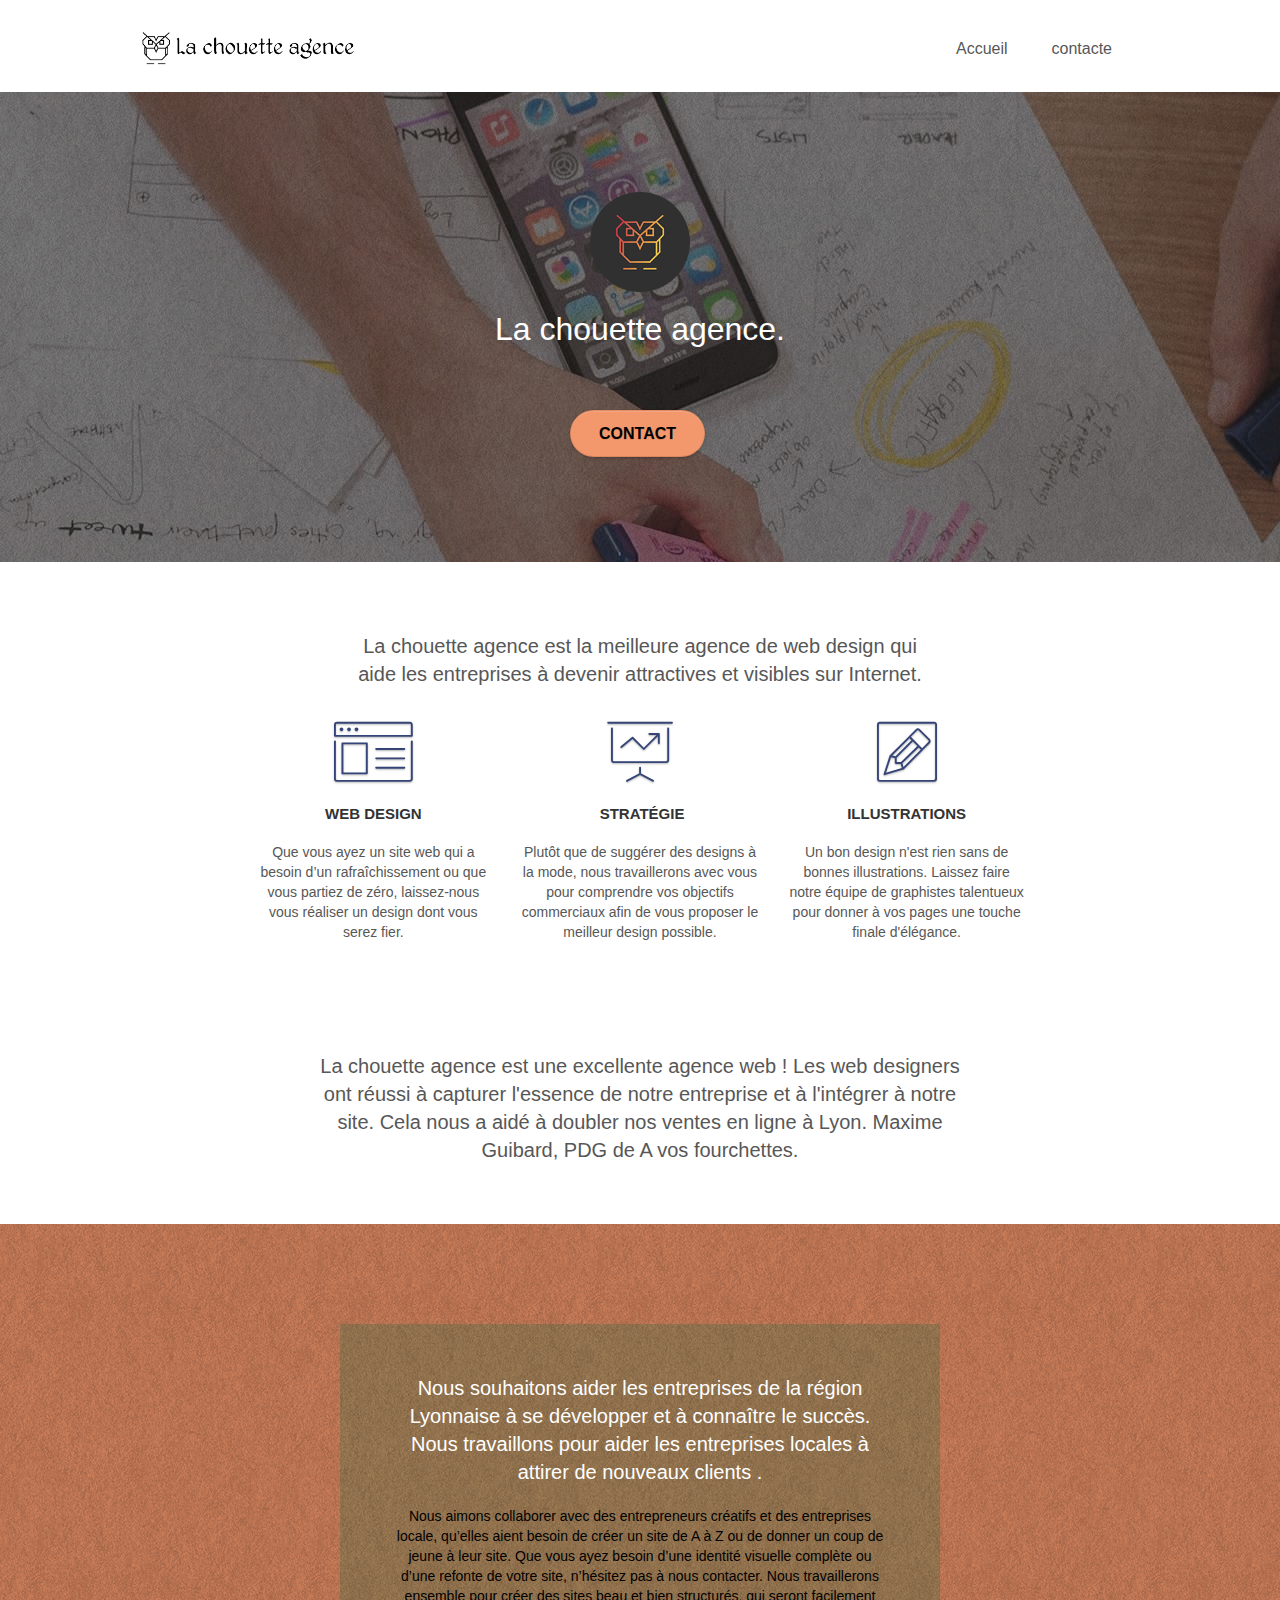
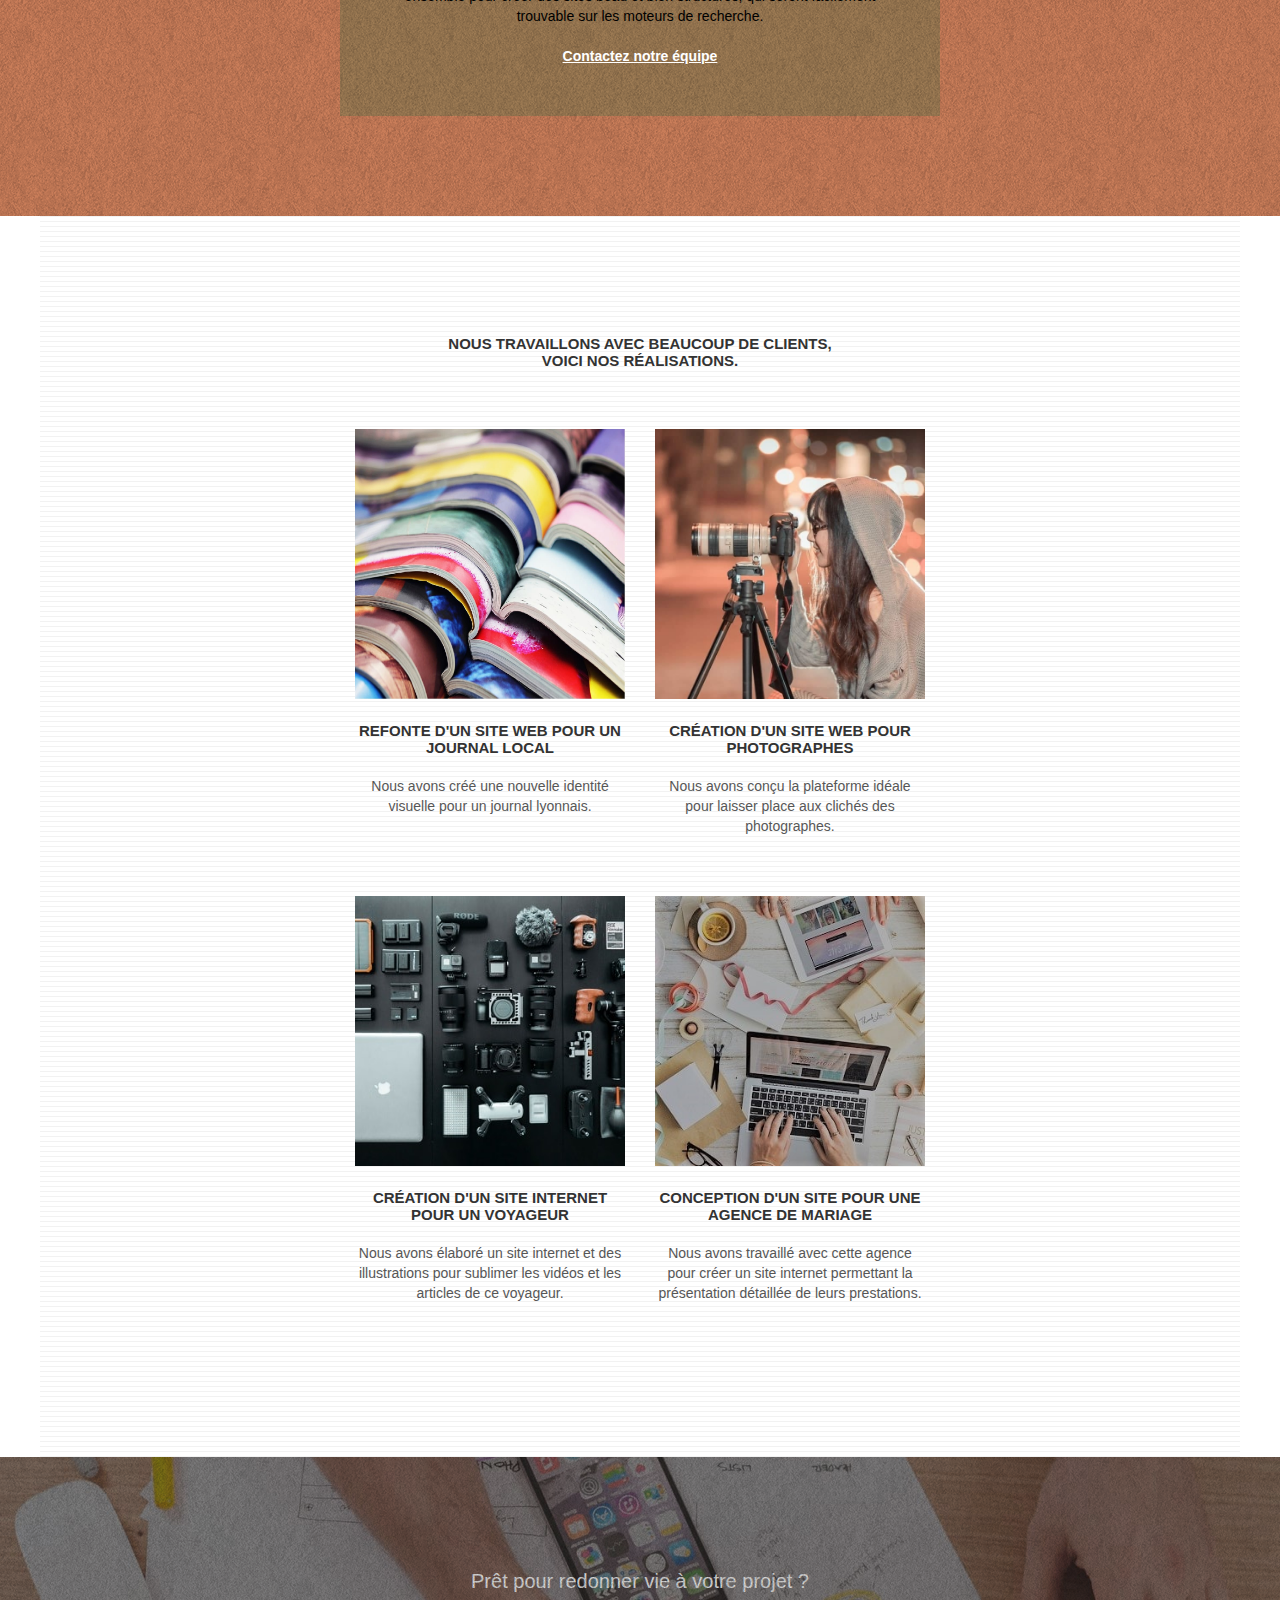
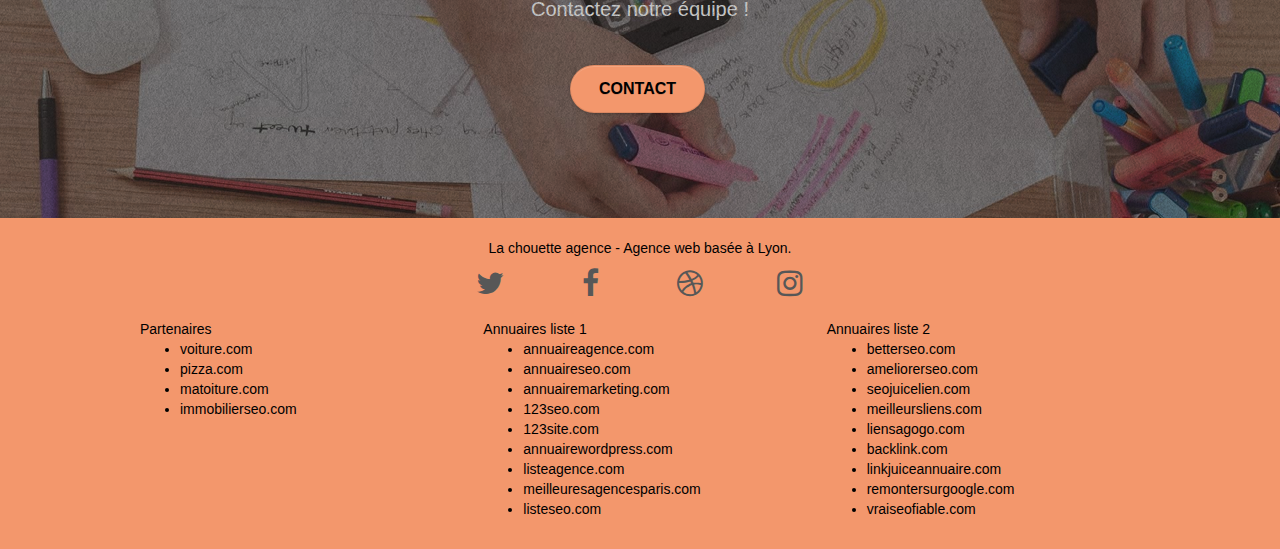
==== commit bbc5b15e: "compresseur les images et ajouter alt" ====
--- a/index.html
+++ b/index.html
@@ -1,9 +1,9 @@
 <!doctype html>
-<html lang="Default">
+<html lang="fr">
 <head>
     <meta charset="utf-8">
     <meta name="keywords" content="seo, google, site web, site internet, agence design paris, agence design, agence design,agence design,agence design,agence design,agence design,agence design,agence design,agence design">
-    <meta name="description" content="">
+    <meta name="description" content="découvrez les meilleures offres de web design qui est corresponde à vos objectifs commerciaux à Lyon précisément et en France généralement.">
     <meta name="viewport" content="width=device-width, initial-scale=1.0, viewport-fit=cover">
     <link rel="shortcut icon" type="image/png" href="favicon.jpg">
     
@@ -19,7 +19,7 @@
 	<script src="./js/jquery.touchSwipe.js" defer></script>
 	<script src="./js/gmaps.js"></script>
 
-    <title>.</title>
+    <title>trouvez la meilleure offres de web design a lyon en france</title>
 
     
 <!-- Analytics -->
@@ -36,10 +36,10 @@
 	<div class="container bloc-sm">
 
 		<nav class="navbar row">
-			<div class="navbar-header">
-				<div class="keywords" style="color:#cccccc;font-size:1px;">Agence web à paris, stratégie web, web design, illustrations, design de site web, site web, web, internet, site internet, site</div>
-				<a class="navbar-brand" href="index.html"><img src="img/la-chouette-agence.png" alt="paris web design logo agence web meilleure agence" height="40" /></a>
-				<div class="keywords" style="color:#cccccc;font-size:1px;">Agence web à paris, stratégie web, web design, illustrations, design de site web, site web, web, internet, site internet, site</div>
+			<div class="navbar-header"> 
+				
+				<a class="navbar-brand" href rel=pr "index.html"><img src="img/la-chouette-agence.png" alt="logo de site qui est une animal de chouette" height="40" /></a>
+				
 				<button id="nav-toggle" type="button" class="ui-navbar-toggle navbar-toggle" data-toggle="collapse" data-target=".navbar-1">
 					<span class="sr-only">Toggle navigation</span><span class="icon-bar"></span><span class="icon-bar"></span><span class="icon-bar"></span>
 				</button>
@@ -52,7 +52,7 @@
 					<li>
 					</li>
 					<li>
-						<a href="page2.html">page2 &gt;</a>
+						<a href="page2.html">contacte</a>
 					</li>
 				</ul>
 			</div>
@@ -62,12 +62,12 @@
 <!-- bloc-0 END -->
 
 <!-- bloc-1-presentation -->
-<div class="bloc bgc-dark-slate-blue bg-banniere d-bloc bg-t-edge bloc-bg-texture texture-paper b-parallax" id="bloc-1-hero">
+<header class="bloc bgc-dark-slate-blue bg-banniere d-bloc bg-t-edge bloc-bg-texture texture-paper b-parallax" id="bloc-1-hero">
 	<div class="container bloc-lg">
 		<div class="row tight-width-whitespace">
 			<div class="col-sm-12">
-				<img src="img/logo.png" class="center-block image-resize-mode" width="100" alt="La chouette agence, agence web paris, création logo paris" />
-				<h1 class="text-center hero-bloc-text tc-white ">
+				<img src="img/logo.png" class="center-block image-resize-mode" width="100" alt="logo ce qui est une animal de chouette" />
+				<h1 class="text-center hero-bloc-text tc-white">
 					La chouette agence.
 				</h1>
 				<div class="text-center">
@@ -76,15 +76,15 @@
 			</div>
 		</div>
 	</div>
-</div>
+</header>
 <!-- bloc-1-presentation END -->
 
 <!-- bloc-2-services -->
-<div class="bloc bgc-white l-bloc" id="bloc-2-services">
+<section class="bloc bgc-white l-bloc" id="bloc-2-services">
 	<div class="container bloc-md">
 		<div class="row">
 			<div class="col-sm-12 text-center">
-				<img alt="agence web, agence web paris, web design paris, stratégie web" src="img/title.png" />
+				<h2>La chouette agence est la meilleure agence de web design qui <br />aide  les entreprises à devenir attractives et visibles sur Internet.</h2>
 			</div>
 		</div>
 		<div class="row voffset-lg med-width-whitespace">
@@ -124,12 +124,11 @@
 		</div>
 		<div class="row voffset-lg voffset">
 			<div class="col-xs-12 col-md-8 col-md-offset-2 text-center">
-				<img alt="agence web, agence web paris, web design paris, stratégie web" src="img/citation.png" />
-
-			</div>
-		</div>
-	</div>
-</div>
+				<h2>La chouette agence est une excellente agence web ! Les web designers ont réussi à capturer l'essence de notre entreprise et à l'intégrer à notre site. Cela nous a aidé à doubler nos ventes en ligne à Lyon. Maxime Guibard, PDG de A vos fourchettes.</h2>
+			</div>
+		</div>
+	</div>
+</section>
 <!-- bloc-2-services END -->
 
 <!-- bloc-3-what-i-do -->
@@ -150,55 +149,55 @@
 <!-- bloc-3-what-i-do END -->
 
 <!-- bloc-4-portfolio -->
-<div class="bloc bgc-white bg-lines-h2-bg bg-repeat l-bloc" id="bloc-4-portfolio">
+<section class="bloc bgc-white bg-lines-h2-bg bg-repeat l-bloc" id="bloc-4-portfolio">
 	<div class="container bloc-lg">
 		<div class="row">
 			<div class="col-sm-12 text-center">
-				<img alt="agence web, agence web paris, web design paris, stratégie web" src="img/title2.png" />
+				<h3>Nous travaillons avec beaucoup de clients, <br /> voici nos réalisations.</h3>
 			</div>
 		</div>
 		<div class="row tight-width-whitespace portfolio-row">
-			<div class="col-sm-6">
-				<a href="#" data-lightbox="img/1.jpg" data-gallery-id="gallery-1" data-caption="Refonte d'un site web pour un journal local" data-frame="snapshot-lb"><img src="img/1.jpg" alt="paris web design logo agence web meilleure agence et refonte site web journal" class="img-responsive portfolio-thumb" /></a>
+			<article class="col-sm-6">
+				<a href="#" data-lightbox="img/1.jpg" data-gallery-id="gallery-1" data-caption="Refonte d'un site web pour un journal local" data-frame="snapshot-lb"><img src="img/1.jpg" alt="des livres qui sont Colorés et qui sont les uns sur les autres" class="img-responsive portfolio-thumb" /></a>
 				<h3 class="mg-md text-center">
 					Refonte d'un site web pour un journal local
 				</h3>
 				<p class="text-center">
 					Nous avons créé une nouvelle identité visuelle pour un journal lyonnais.
 				</p>
-			</div>
-			<div class="col-sm-6">
-				<a href="#" data-lightbox="img/2.jpg" data-gallery-id="gallery-1" data-caption="Création d'un site web pour photographes" data-frame="snapshot-lb"><img src="img/2.jpg" class="img-responsive portfolio-thumb" alt="paris web design logo agence web meilleure agence, Création d'un site web pour photographes" /></a>
+			</article>
+			<article class="col-sm-6">
+				<a href="#" data-lightbox="img/2.jpg" data-gallery-id="gallery-1" data-caption="Création d'un site web pour photographes" data-frame="snapshot-lb"><img src="img/2.jpg" class="img-responsive portfolio-thumb" alt="une femme qui utilise d'une caméra professionnelle" /></a>
 				<h3 class="mg-md text-center">
 					Création d'un site web pour photographes
 				</h3>
 				<p class="text-center">
 					Nous avons conçu la plateforme idéale pour laisser place aux clichés des photographes.
 				</p>
-			</div>
+			</article>
 		</div>
 		<div class="row tight-width-whitespace portfolio-row">
-			<div class="col-sm-6">
-				<a href="#" data-lightbox="img/3.bmp" data-gallery-id="gallery-1" data-caption="Création d'un site internet pour un voyageur" data-frame="snapshot-lb"><img src="img/3.bmp" class="img-responsive portfolio-thumb" alt="paris web design logo agence web meilleure agence, Création d'un site web pour voyageur"/></a>
+			<article class="col-sm-6">
+				<a href="#" data-lightbox="img/3.jpg" data-gallery-id="gallery-1" data-caption="Création d'un site internet pour un voyageur" data-frame="snapshot-lb"><img src="img/3.jpg" class="img-responsive portfolio-thumb" alt="des utiles des caméra et Magnétophone"/></a>
 				<h3 class="mg-md text-center">
 					Création d'un site internet pour un voyageur
 				</h3>
 				<p class="text-center">
 					Nous avons élaboré un site internet et des illustrations pour sublimer les vidéos et les articles de ce voyageur.
 				</p>
-			</div>
-			<div class="col-sm-6">
-				<a href="#" data-lightbox="img/4.bmp" data-gallery-id="gallery-1" data-caption="Conception d'un site pour une agence de mariage" data-frame="snapshot-lb"><img src="img/4.bmp" class="img-responsive portfolio-thumb" alt="paris web design logo agence web meilleure agence, Création d'un site web pour agence de mariage" /></a>
+			</article>
+			<article class="col-sm-6">
+				<a href="#" data-lightbox="img/4.jpg" data-gallery-id="gallery-1" data-caption="Conception d'un site pour une agence de mariage" data-frame="snapshot-lb"><img src="img/4.jpg" class="img-responsive portfolio-thumb" alt="des mains qui appuyent sur une ordinateur portable" /></a>
 				<h3 class="mg-md text-center">
 					Conception d'un site pour une agence de mariage
 				</h3>
 				<p class="text-center">
 					Nous avons travaillé avec cette agence pour créer un site internet permettant la présentation détaillée de leurs prestations.
 				</p>
-			</div>
-		</div>
-	</div>
-</div>
+			</article>
+		</div>
+	</div>
+</section>
 <!-- bloc-4-portfolio END -->
 
 <!-- bloc-5-cta -->
@@ -217,7 +216,7 @@
 <!-- bloc-5-cta END -->
 
 <!-- Footer - bloc-8 -->
-<div class="bloc bgc-atomic-tangerine d-bloc" id="bloc-8">
+<footer class="bloc bgc-atomic-tangerine d-bloc" id="bloc-8">
 	<div class="container bloc-sm">
 		<div class="row">
 			<div class="col-sm-12">
@@ -227,12 +226,12 @@
 				<div class="row row-no-gutters social">
 					<div class="col-sm-3">
 						<div class="text-center">
-							<a class="social" href="index.html"><span class="fa fa-twitter icon-md"></span></a>
-						</div>
-					</div>
-					<div class="col-sm-3">
-						<div class="text-center">
-							<a class="social" href="index.html"><span class="fa fa-facebook icon-md"></span></a>
+							<a class="social" href="https://www.twitter.fr/"><span class="fa fa-twitter icon-md"></span></a>
+						</div>
+					</div>
+					<div class="col-sm-3">
+						<div class="text-center">
+							<a class="social" href="https://www.facebook.com/"><span class="fa fa-facebook icon-md"></span></a>
 						</div>
 					</div>
 					<div class="col-sm-3">
@@ -242,54 +241,54 @@
 					</div>
 					<div class="col-sm-3">
 						<div class="text-center">
-							<a class="social" href="index.html"><span class="fa fa-instagram icon-md"></span></a>
-						</div>
-					</div>
-					<div class="keywords" style="color:#F3976C;">Agence web à paris, stratégie web, web design, illustrations, design de site web, site web, web, internet, site internet, site</div>
+							<a class="social" href="https://www.instagram.com/"><span class="fa fa-instagram icon-md"></span></a>
+						</div>
+					</div>
+					<div class="keywords" style="color:#F3976C;"></div>
 				</div>
 				<div class="row">
 					<div class="col-sm-4">
 						Partenaires
 							<ul>
-								<li><a href="voiture.com">voiture.com</a></li>
-								<li><a href="pizza.com">pizza.com</a></li>
-								<li><a href="matoiture.com">matoiture.com</a></li>
-								<li><a href="immobilierseo.com">immobilierseo.com</a></li>
+								<li><a class="color" href="voiture.com">voiture.com</a></li>
+								<li><a class="color" href="pizza.com">pizza.com</a></li>
+								<li><a class="color" href="matoiture.com">matoiture.com</a></li>
+								<li><a class="color" href="immobilierseo.com">immobilierseo.com</a></li>
 							</ul>		
 					</div>
 					<div class="col-sm-4">
 						Annuaires liste 1
 						<ul>
-							<li><a href="annuaireagence.com">annuaireagence.com</a></li>
-							<li><a href="annuaireseo.com">annuaireseo.com</a></li>
-							<li><a href="annuairemarketing.com">annuairemarketing.com</a></li>
-							<li><a href="123seoture.com">123seo.com</a></li>
-							<li><a href="123site.com">123site.com</a></li>
-							<li><a href="annuairewordpress.com">annuairewordpress.com</a></li>
-							<li><a href="listeagence.com">listeagence.com</a></li>
-							<li><a href="meilleuresagencesparis.com">meilleuresagencesparis.com</a></li>
-							<li><a href="listeseo.com">listeseo.com</a></li>
+							<li><a class="color" href="annuaireagence.com">annuaireagence.com</a></li>
+							<li><a class="color" href="annuaireseo.com">annuaireseo.com</a></li>
+							<li><a class="color" href="annuairemarketing.com">annuairemarketing.com</a></li>
+							<li><a class="color" href="123seoture.com">123seo.com</a></li>
+							<li><a class="color" href="123site.com">123site.com</a></li>
+							<li><a class="color" href="annuairewordpress.com">annuairewordpress.com</a></li>
+							<li><a class="color" href="listeagence.com">listeagence.com</a></li>
+							<li><a class="color" href="meilleuresagencesparis.com">meilleuresagencesparis.com</a></li>
+							<li><a class="color" href="listeseo.com">listeseo.com</a></li>
 						</ul>
 					</div>
 					<div class="col-sm-4">
 						Annuaires liste 2
 						<ul>
-							<li><a href="betterseo.com">betterseo.com</a></li>
-							<li><a href="ameliorerseo.com">ameliorerseo.com</a></li>
-							<li><a href="seojuicelien.com">seojuicelien.com</a></li>
-							<li><a href="meilleursliens.com">meilleursliens.com</a></li>
-							<li><a href="liensagogo.com">liensagogo.com</a></li>
-							<li><a href="backlink.com">backlink.com</a></li>
-							<li><a href="linkjuiceannuaire.com">linkjuiceannuaire.com</a></li>
-							<li><a href="remontersurgoogle.com">remontersurgoogle.com</a></li>
-							<li><a href="vraiseofiable.com">vraiseofiable.com</a></li>
+							<li><a class="color" href="betterseo.com">betterseo.com</a></li>
+							<li><a class="color" href="ameliorerseo.com">ameliorerseo.com</a></li>
+							<li><a class="color" href="seojuicelien.com">seojuicelien.com</a></li>
+							<li><a class="color" href="meilleursliens.com">meilleursliens.com</a></li>
+							<li><a class="color" href="liensagogo.com">liensagogo.com</a></li>
+							<li><a class="color" href="backlink.com">backlink.com</a></li>
+							<li><a class="color" href="linkjuiceannuaire.com">linkjuiceannuaire.com</a></li>
+							<li><a class="color" href="remontersurgoogle.com">remontersurgoogle.com</a></li>
+							<li><a class="color" href="vraiseofiable.com">vraiseofiable.com</a></li>
 						</ul>
 					</div>
 				</div>
 			</div>
 		</div>
 	</div>
-</div>
+</footer>
 <!-- Footer - bloc-8 END -->
 
 </div>
--- a/style.css
+++ b/style.css
@@ -100,7 +100,7 @@
 }
 
 .d-bloc {
-    color: rgba(255, 255, 255, .7);
+    color:#000;
 }
 
 .d-bloc button:hover {
@@ -119,38 +119,8 @@
     border-color: rgba(255, 255, 255, .2);
 }
 
-.d-bloc .a-btn,
-.d-bloc .navbar a,
-.d-bloc .navbar-brand,
-.d-bloc a .icon-sm,
-.d-bloc a .icon-md,
-.d-bloc a .icon-lg,
-.d-bloc a .icon-xl,
-.d-bloc h1 a,
-.d-bloc h2 a,
-.d-bloc h3 a,
-.d-bloc h4 a,
-.d-bloc h5 a,
-.d-bloc h6 a,
-.d-bloc p a {
-    color: rgba(255, 255, 255, .6);
-}
-
-.d-bloc .a-btn:hover,
-.d-bloc .navbar a:hover,
-.d-bloc .navbar-brand:hover,
-.d-bloc a:hover .icon-sm,
-.d-bloc a:hover .icon-md,
-.d-bloc a:hover .icon-lg,
-.d-bloc a:hover .icon-xl,
-.d-bloc h1 a:hover,
-.d-bloc h2 a:hover,
-.d-bloc h3 a:hover,
-.d-bloc h4 a:hover,
-.d-bloc h5 a:hover,
-.d-bloc h6 a:hover,
-.d-bloc p a:hover {
-    color: rgba(255, 255, 255, 1);
+.icon-md:hover {
+    color: #5F008F;
 }
 
 .d-bloc .navbar-toggle .icon-bar {
@@ -317,7 +287,10 @@
 
 .navbar .nav {
     padding-top: 2px;
-    margin-right: -16px;
+    width: 200px;
+    display: flex;
+    justify-content: space-between;
+    margin-right: 50x;
     float: right;
     z-index: 1;
 }
@@ -435,7 +408,7 @@
     float: right;
 }
 
-.mg-md {
+.mg-md{
     margin-top: 10px;
     margin-bottom: 20px;
 }
@@ -677,7 +650,8 @@
 }
 
 p {
-    font-size: 11px;
+    font-size: 14px;
+    text-align: justify;
 }
 
 .tight-width-whitespace {
@@ -701,12 +675,14 @@
 
 .social {
     max-width: 400px;
+    padding-bottom: 20px;
     margin: auto auto auto auto;
 }
 
 h2 {
-    font-size: 22px;
+    font-size: 20px;
     line-height: 1.4em;
+    text-align: center;
 }
 
 h3 {
@@ -724,6 +700,8 @@
 
 h1 {
     color: #333333!important;
+    font-size: 25px;
+    padding-bottom: 30px;
 }
 
 h4 {
@@ -736,7 +714,7 @@
 }
 
 .white {
-    color: #FFFFFF!important;
+    color: #000!important;
 }
 
 .portfolio-thumb {
@@ -763,6 +741,8 @@
 }
 
 .bgc-white {
+    max-width: 1200px;
+    margin: 0 auto;
     background-color: #FFFFFF;
 }
 
@@ -775,12 +755,14 @@
 }
 
 .tc-white {
-    color: #F3976C!important;
-}
-
+   color: #FFFFFF !important;
+}
+.tc-white2{
+    color:#000000!important;
+}
 .btn-atomic-tangerine {
     background: #F3976C;
-    color: #FFFFFF!important;
+    color: #000!important;
 }
 
 .btn-atomic-tangerine:hover {
@@ -841,7 +823,7 @@
 
 @media (max-width: 992px) and (min-width: 768px) {
     .navbar .nav {
-        max-width: 80%
+        margin-right: 40px;
     }
     .nav-center.navbar .nav {
         max-width: 100%
@@ -1039,4 +1021,7 @@
     .bloc-mob-center-text {
         text-align: center;
     }
-}+}
+.color{
+    color: #000 !important;
+}
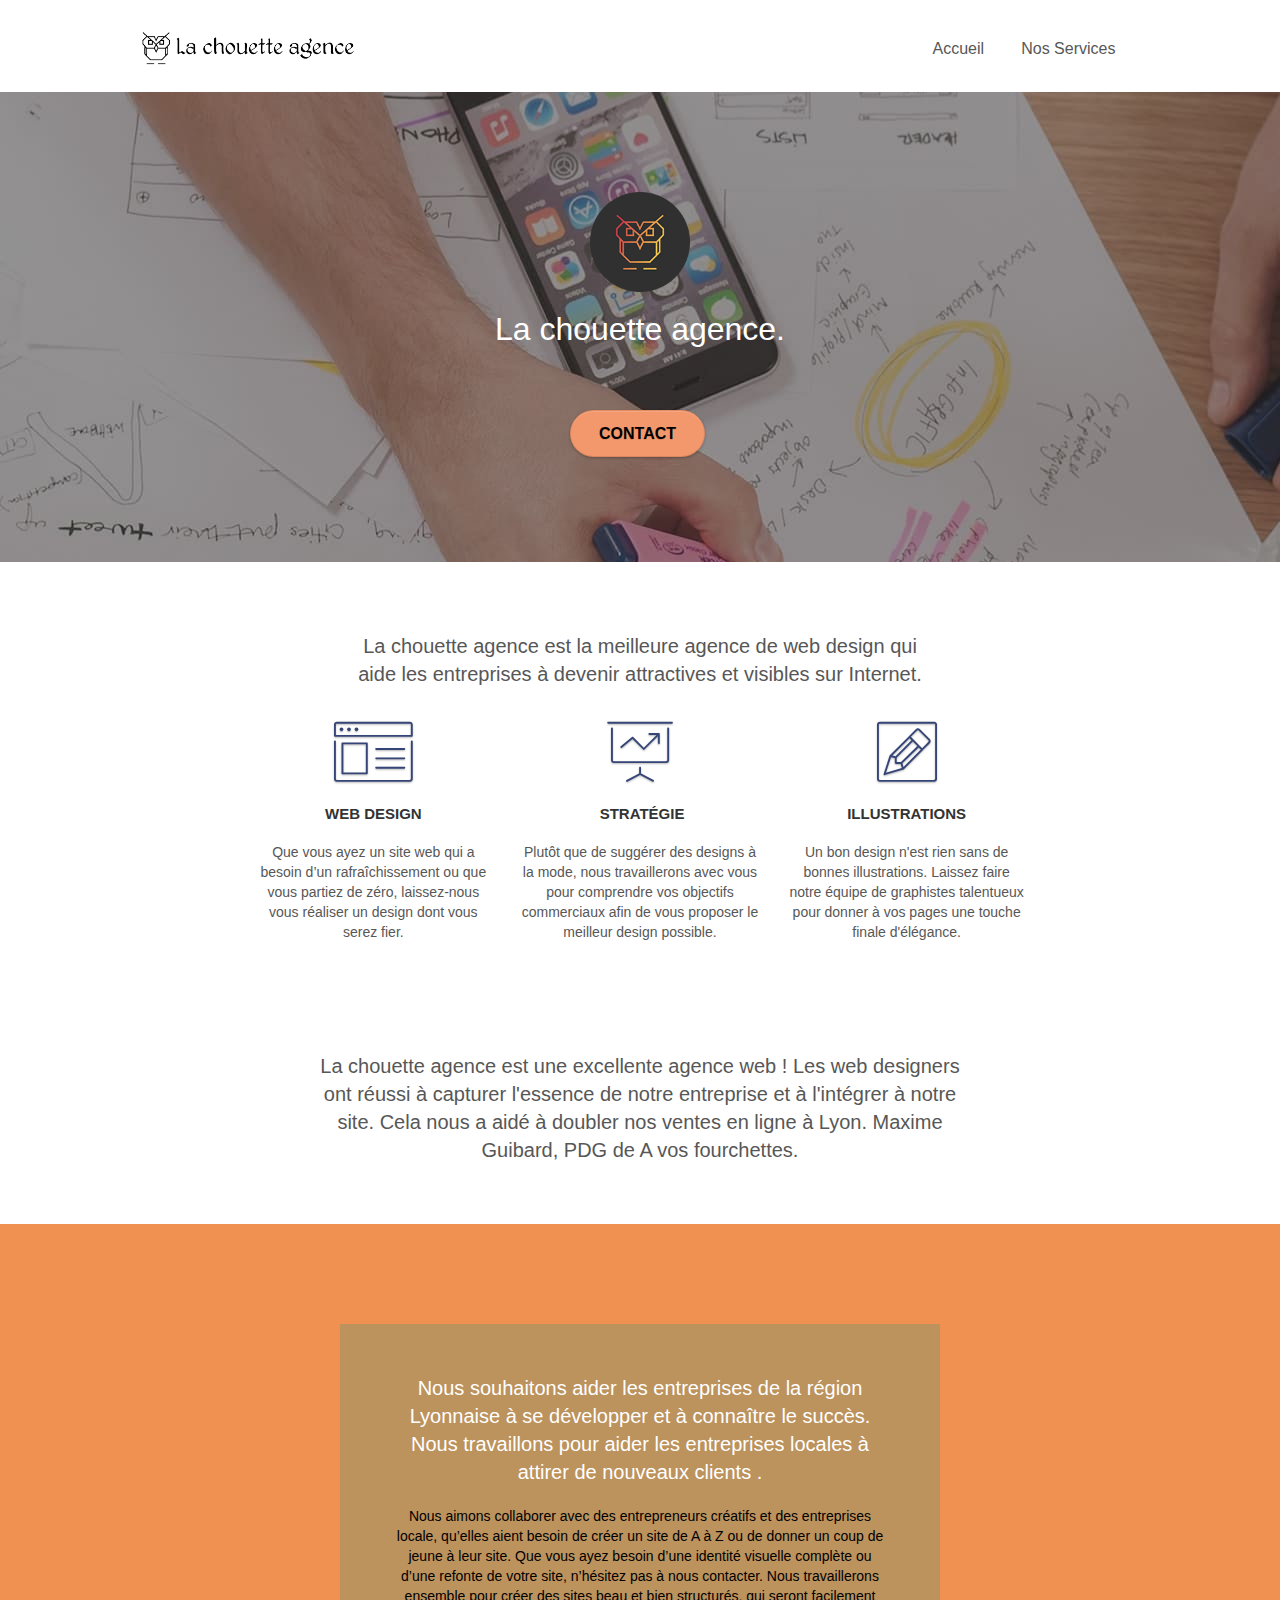
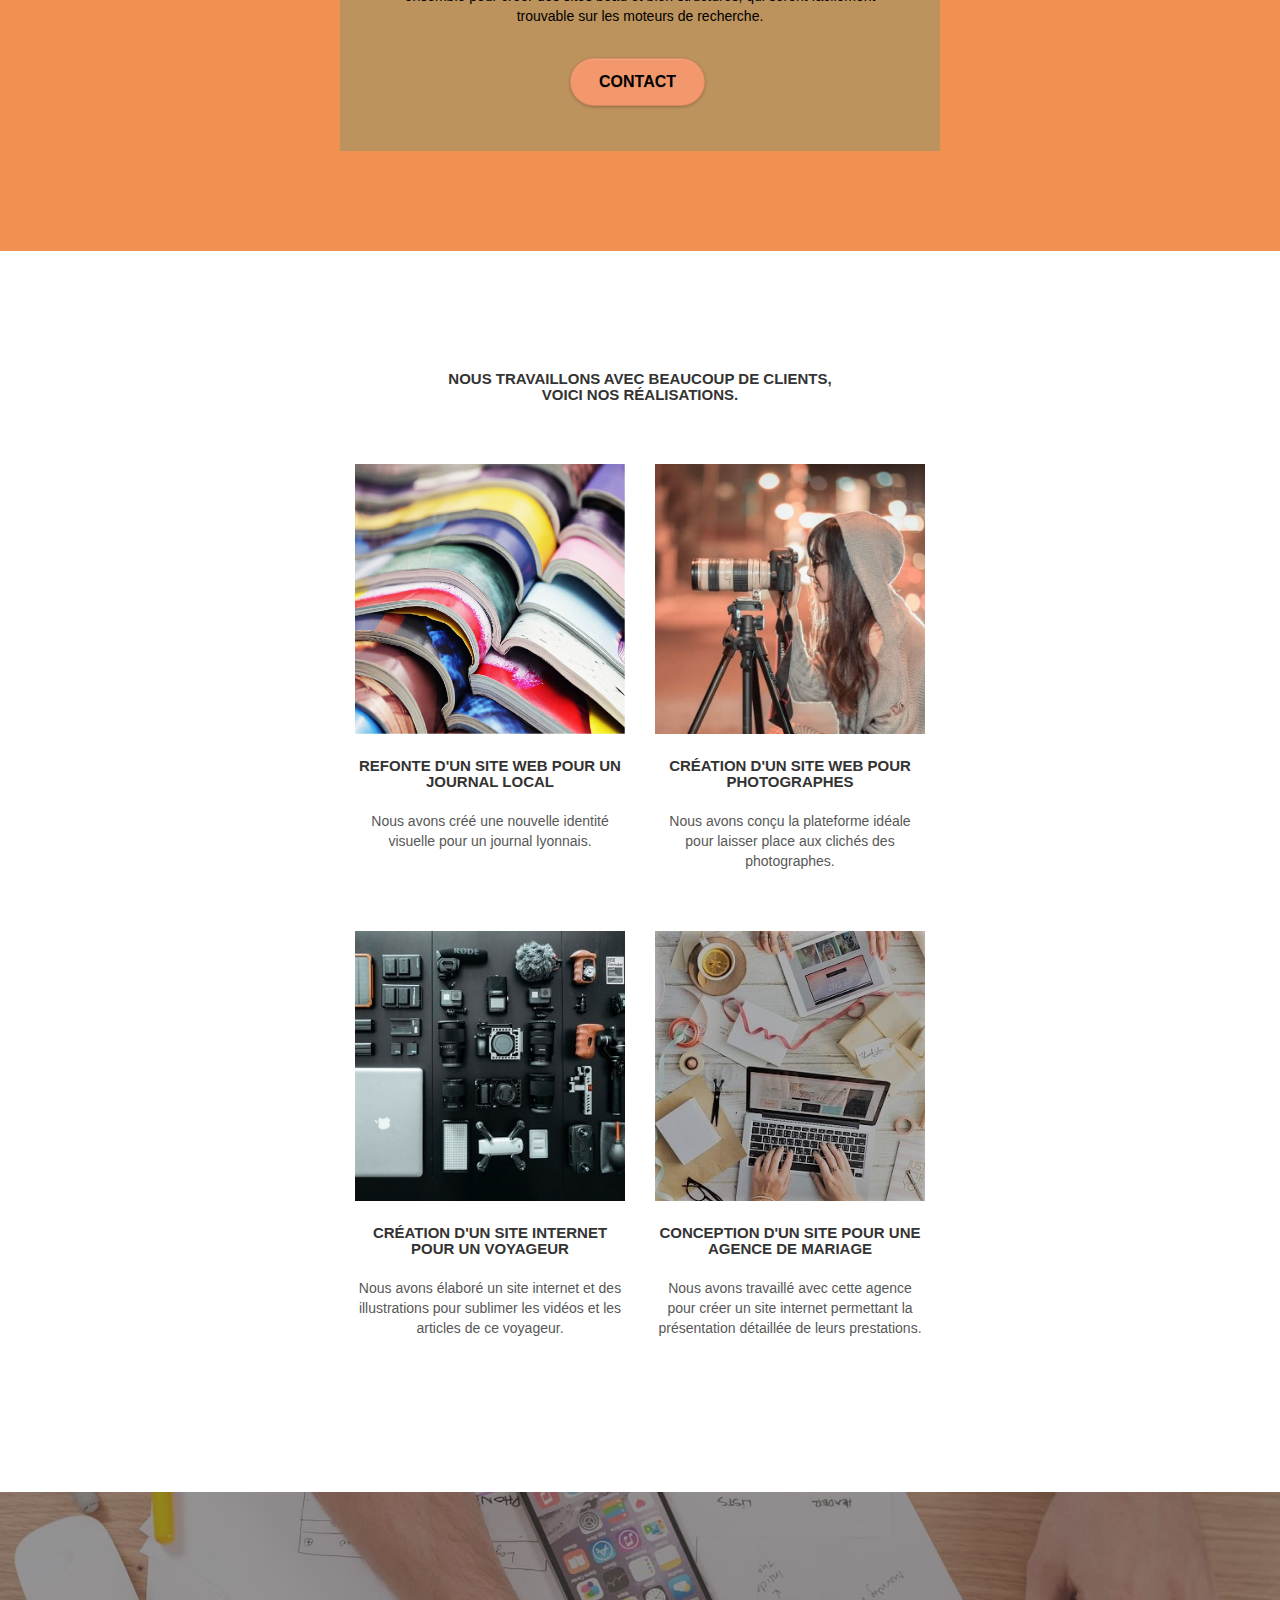
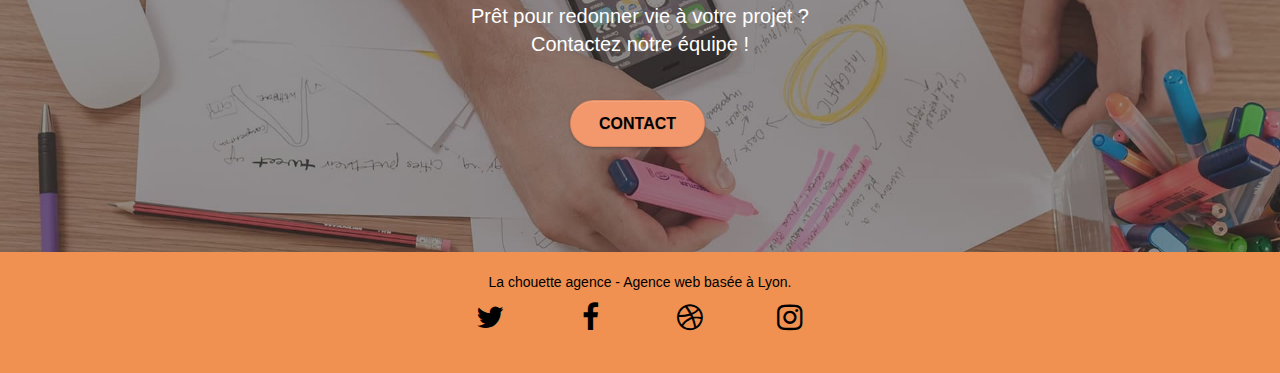
==== commit e5d831b5: "ajouter nos service et suprimmer des line inutiles" ====
--- a/index.html
+++ b/index.html
@@ -5,6 +5,7 @@
     <meta name="keywords" content="seo, google, site web, site internet, agence design paris, agence design, agence design,agence design,agence design,agence design,agence design,agence design,agence design,agence design">
     <meta name="description" content="découvrez les meilleures offres de web design qui est corresponde à vos objectifs commerciaux à Lyon précisément et en France généralement.">
     <meta name="viewport" content="width=device-width, initial-scale=1.0, viewport-fit=cover">
+	<meta name="robots" content="index, follow">
     <link rel="shortcut icon" type="image/png" href="favicon.jpg">
     
 	<link rel="stylesheet" type="text/css" href="./css/bootstrap.css">
@@ -41,18 +42,17 @@
 				<a class="navbar-brand" href rel=pr "index.html"><img src="img/la-chouette-agence.png" alt="logo de site qui est une animal de chouette" height="40" /></a>
 				
 				<button id="nav-toggle" type="button" class="ui-navbar-toggle navbar-toggle" data-toggle="collapse" data-target=".navbar-1">
-					<span class="sr-only">Toggle navigation</span><span class="icon-bar"></span><span class="icon-bar"></span><span class="icon-bar"></span>
 				</button>
 			</div>
 			<div class="collapse navbar-collapse navbar-1 special-dropdown-nav">
 				<ul class="site-navigation nav navbar-nav">
 					<li>
-						<a href="index.html">Accueil</a>
+						<a href="index.html" title="venons sur notre page d'accueil">Accueil</a>
 					</li>
 					<li>
 					</li>
 					<li>
-						<a href="page2.html">contacte</a>
+						<a href="#services">Nos Services</a>
 					</li>
 				</ul>
 			</div>
@@ -71,7 +71,7 @@
 					La chouette agence.
 				</h1>
 				<div class="text-center">
-					<a href="page2.html" class="btn btn-lg btn-clean btn-rd cta-hero btn-atomic-tangerine" id="cta-hero">Contact</a>
+					<a href="page2.html" title="" class="btn btn-lg btn-clean btn-rd cta-hero btn-atomic-tangerine" id="cta-hero">Contact</a>
 				</div>
 			</div>
 		</div>
@@ -82,7 +82,7 @@
 <!-- bloc-2-services -->
 <section class="bloc bgc-white l-bloc" id="bloc-2-services">
 	<div class="container bloc-md">
-		<div class="row">
+		<div id="services" class="row">
 			<div class="col-sm-12 text-center">
 				<h2>La chouette agence est la meilleure agence de web design qui <br />aide  les entreprises à devenir attractives et visibles sur Internet.</h2>
 			</div>
@@ -140,7 +140,8 @@
 					Nous souhaitons aider les entreprises de la région Lyonnaise à se développer et à connaître le succès. Nous travaillons pour aider les entreprises locales à attirer de nouveaux clients .<br>
 				</h2>
 				<p class="text-center white">
-					Nous aimons collaborer avec des entrepreneurs créatifs et des entreprises locale, qu’elles aient besoin de créer un site de A à Z ou de donner un coup de jeune à leur site. Que vous ayez besoin d’une identité visuelle complète ou d’une refonte de votre site, n’hésitez pas à nous contacter. Nous travaillerons ensemble pour créer des sites beau et bien structurés, qui seront facilement trouvable sur les moteurs de recherche. <br><br><a class="ltc-white bold-link" href="page2.html">Contactez notre équipe</a><br>
+					Nous aimons collaborer avec des entrepreneurs créatifs et des entreprises locale, qu’elles aient besoin de créer un site de A à Z ou de donner un coup de jeune à leur site. Que vous ayez besoin d’une identité visuelle complète ou d’une refonte de votre site, n’hésitez pas à nous contacter. Nous travaillerons ensemble pour créer des sites beau et bien structurés, qui seront facilement trouvable sur les moteurs de recherche.
+					<div class="col-sm-12 text-center"> <a href="page2.html" class="btn btn-atomic-tangerine btn-clean btn-rd btn-lg cta-hero">Contact</a> </div>
 				</p>
 			</div>
 		</div>
@@ -149,7 +150,7 @@
 <!-- bloc-3-what-i-do END -->
 
 <!-- bloc-4-portfolio -->
-<section class="bloc bgc-white bg-lines-h2-bg bg-repeat l-bloc" id="bloc-4-portfolio">
+<section class="bloc bgc-white bg-repeat l-bloc" id="bloc-4-portfolio">
 	<div class="container bloc-lg">
 		<div class="row">
 			<div class="col-sm-12 text-center">
@@ -226,64 +227,25 @@
 				<div class="row row-no-gutters social">
 					<div class="col-sm-3">
 						<div class="text-center">
-							<a class="social" href="https://www.twitter.fr/"><span class="fa fa-twitter icon-md"></span></a>
-						</div>
-					</div>
-					<div class="col-sm-3">
-						<div class="text-center">
-							<a class="social" href="https://www.facebook.com/"><span class="fa fa-facebook icon-md"></span></a>
-						</div>
-					</div>
-					<div class="col-sm-3">
-						<div class="text-center">
-							<a class="social" href="index.html"><span class="fa fa-dribbble icon-md"></span></a>
-						</div>
-					</div>
-					<div class="col-sm-3">
-						<div class="text-center">
-							<a class="social" href="https://www.instagram.com/"><span class="fa fa-instagram icon-md"></span></a>
+							<a class="social" href="https://www.twitter.fr/"title="visitez le site de twitter"><span class="fa fa-twitter icon-md"></span></a>
+						</div>
+					</div>
+					<div class="col-sm-3">
+						<div class="text-center">
+							<a class="social" href="https://www.facebook.com/"title="visitez le site de facebook"><span class="fa fa-facebook icon-md"></span></a>
+						</div>
+					</div>
+					<div class="col-sm-3">
+						<div class="text-center">
+							<a class="social" href="index.html"title="visitez le site de"><span class="fa fa-dribbble icon-md"></span></a>
+						</div>
+					</div>
+					<div class="col-sm-3">
+						<div class="text-center">
+							<a class="social" href="https://www.instagram.com/"title="visitez le site de instagram"><span class="fa fa-instagram icon-md"></span></a>
 						</div>
 					</div>
 					<div class="keywords" style="color:#F3976C;"></div>
-				</div>
-				<div class="row">
-					<div class="col-sm-4">
-						Partenaires
-							<ul>
-								<li><a class="color" href="voiture.com">voiture.com</a></li>
-								<li><a class="color" href="pizza.com">pizza.com</a></li>
-								<li><a class="color" href="matoiture.com">matoiture.com</a></li>
-								<li><a class="color" href="immobilierseo.com">immobilierseo.com</a></li>
-							</ul>		
-					</div>
-					<div class="col-sm-4">
-						Annuaires liste 1
-						<ul>
-							<li><a class="color" href="annuaireagence.com">annuaireagence.com</a></li>
-							<li><a class="color" href="annuaireseo.com">annuaireseo.com</a></li>
-							<li><a class="color" href="annuairemarketing.com">annuairemarketing.com</a></li>
-							<li><a class="color" href="123seoture.com">123seo.com</a></li>
-							<li><a class="color" href="123site.com">123site.com</a></li>
-							<li><a class="color" href="annuairewordpress.com">annuairewordpress.com</a></li>
-							<li><a class="color" href="listeagence.com">listeagence.com</a></li>
-							<li><a class="color" href="meilleuresagencesparis.com">meilleuresagencesparis.com</a></li>
-							<li><a class="color" href="listeseo.com">listeseo.com</a></li>
-						</ul>
-					</div>
-					<div class="col-sm-4">
-						Annuaires liste 2
-						<ul>
-							<li><a class="color" href="betterseo.com">betterseo.com</a></li>
-							<li><a class="color" href="ameliorerseo.com">ameliorerseo.com</a></li>
-							<li><a class="color" href="seojuicelien.com">seojuicelien.com</a></li>
-							<li><a class="color" href="meilleursliens.com">meilleursliens.com</a></li>
-							<li><a class="color" href="liensagogo.com">liensagogo.com</a></li>
-							<li><a class="color" href="backlink.com">backlink.com</a></li>
-							<li><a class="color" href="linkjuiceannuaire.com">linkjuiceannuaire.com</a></li>
-							<li><a class="color" href="remontersurgoogle.com">remontersurgoogle.com</a></li>
-							<li><a class="color" href="vraiseofiable.com">vraiseofiable.com</a></li>
-						</ul>
-					</div>
 				</div>
 			</div>
 		</div>
--- a/style.css
+++ b/style.css
@@ -91,7 +91,6 @@
 }
 
 .texture-paper::before {
-    background: url("img/texture-paper.png");
     background-size: 280px 280px;
 }
 
@@ -118,9 +117,11 @@
 .d-bloc .divider-h span {
     border-color: rgba(255, 255, 255, .2);
 }
-
+.icon-md{
+    color: #000;
+}
 .icon-md:hover {
-    color: #5F008F;
+    color: #FFFFFF;
 }
 
 .d-bloc .navbar-toggle .icon-bar {
@@ -287,7 +288,7 @@
 
 .navbar .nav {
     padding-top: 2px;
-    width: 200px;
+    width: 220px;
     display: flex;
     justify-content: space-between;
     margin-right: 50x;
@@ -751,7 +752,7 @@
 }
 
 .bgc-atomic-tangerine {
-    background-color: #F3976C;
+    background-color: #f19151;
 }
 
 .tc-white {
@@ -791,13 +792,6 @@
     border-color: #364577!important;
 }
 
-.bg-dots-bg {
-    background-image: url("img/dots-bg.png");
-}
-
-.bg-lines-h2-bg {
-    background-image: url("img/lines-h2-bg.png");
-}
 
 .bg-banniere {
     background-image: url("img/la-chouette-agence-banniere.jpg");
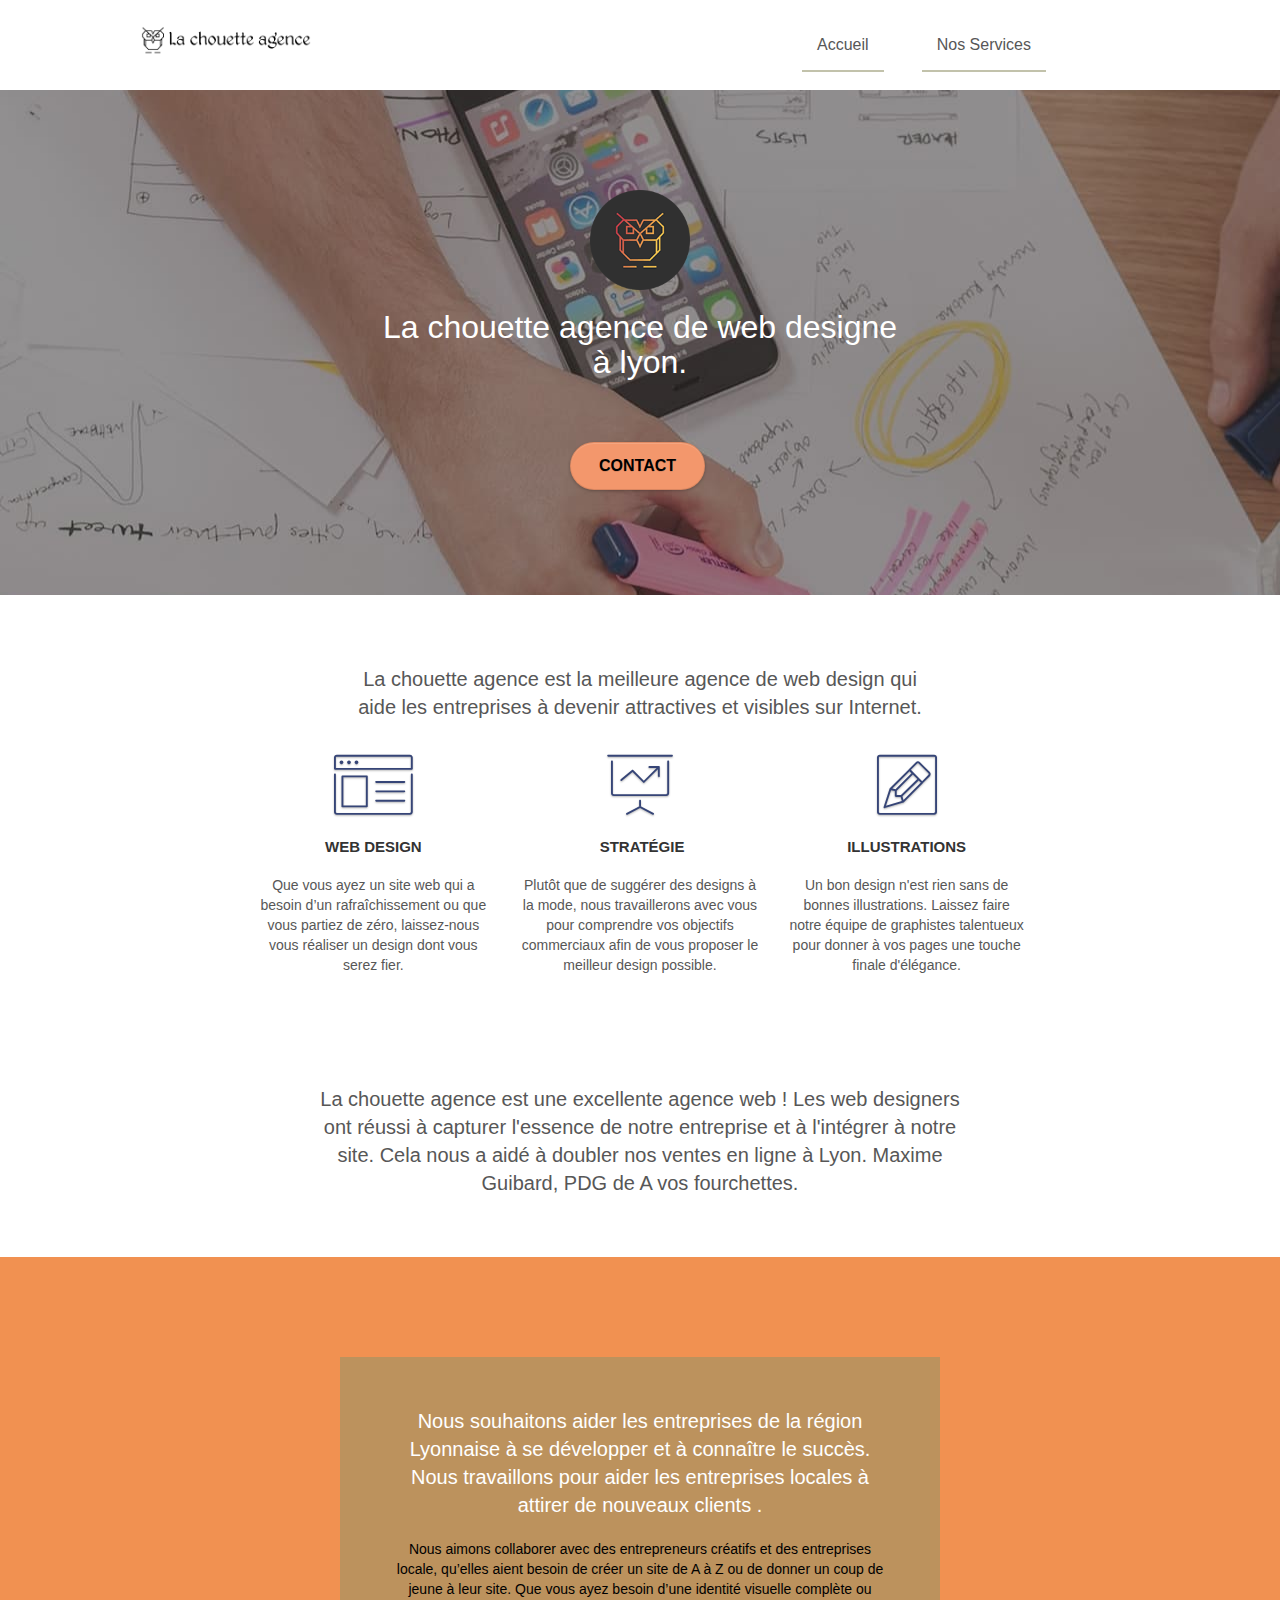
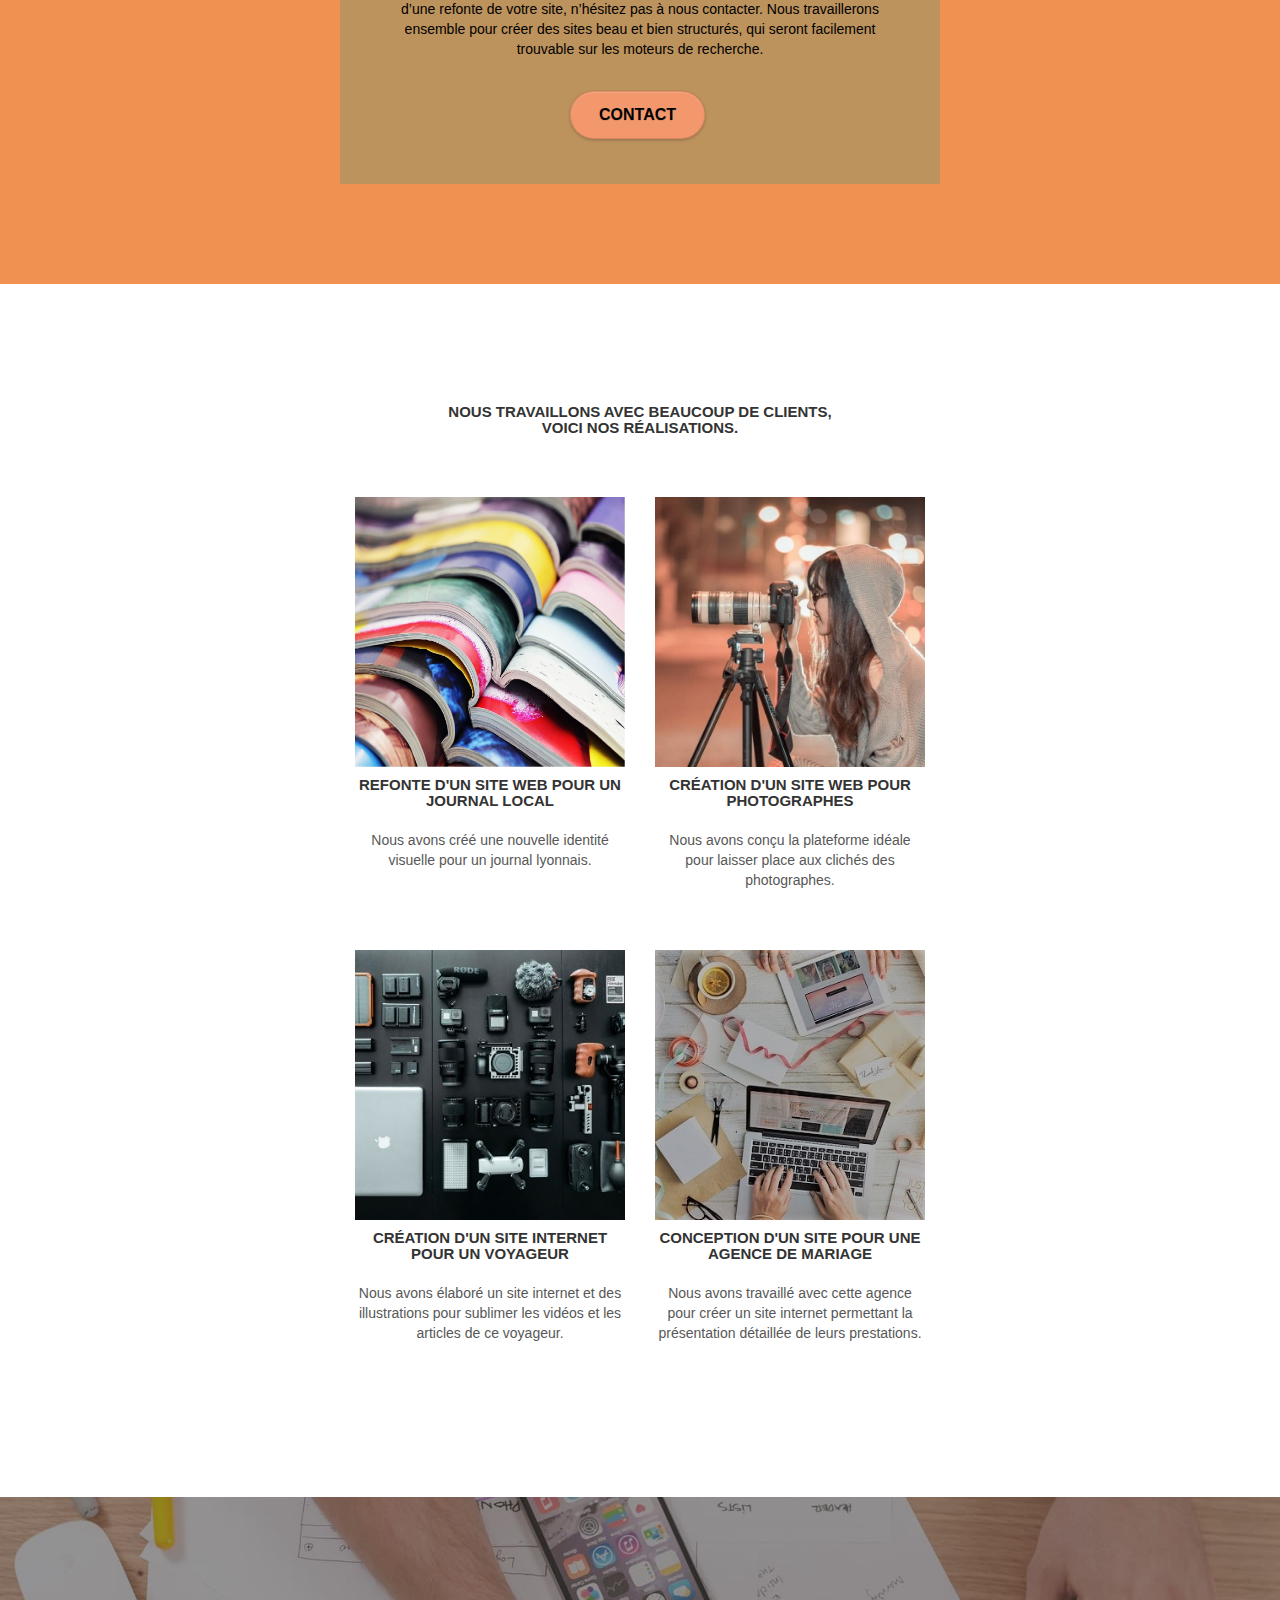
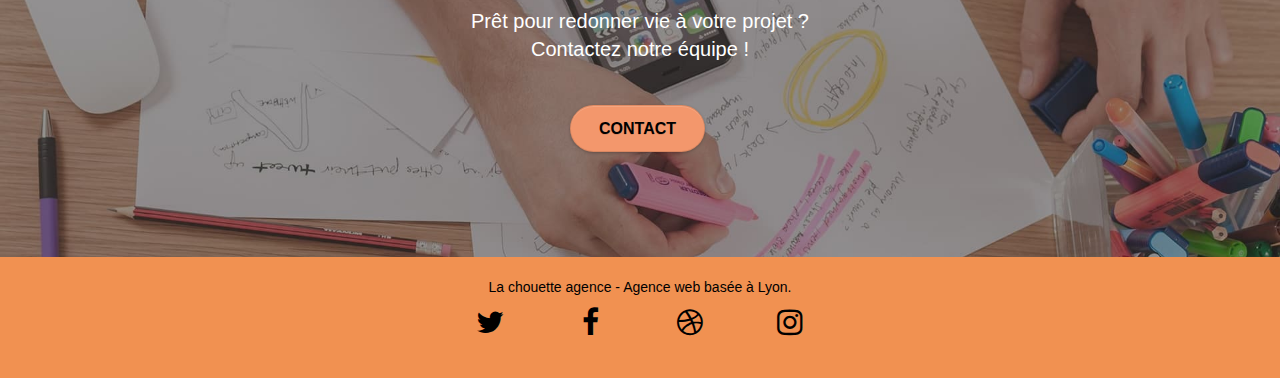
==== commit 323b9280: "changer de bom page2" ====
--- a/index.html
+++ b/index.html
@@ -2,7 +2,6 @@
 <html lang="fr">
 <head>
     <meta charset="utf-8">
-    <meta name="keywords" content="seo, google, site web, site internet, agence design paris, agence design, agence design,agence design,agence design,agence design,agence design,agence design,agence design,agence design">
     <meta name="description" content="découvrez les meilleures offres de web design qui est corresponde à vos objectifs commerciaux à Lyon précisément et en France généralement.">
     <meta name="viewport" content="width=device-width, initial-scale=1.0, viewport-fit=cover">
 	<meta name="robots" content="index, follow">
@@ -20,7 +19,7 @@
 	<script src="./js/jquery.touchSwipe.js" defer></script>
 	<script src="./js/gmaps.js"></script>
 
-    <title>trouvez la meilleure offres de web design a lyon en france</title>
+    <title>la chouette agence trouvez la meilleure offres de web design a lyon en france</title>
 
     
 <!-- Analytics -->
@@ -30,35 +29,31 @@
 </head>
 <body>
 <!-- Principal conteneur -->
-<div class="page-container">
+<main class="page-container">
     
 <!-- bloc-0 -->
-<div class="bloc bgc-white l-bloc " id="bloc-0">
+<nav class="bloc bgc-white l-bloc " id="bloc-0">
 	<div class="container bloc-sm">
-
-		<nav class="navbar row">
-			<div class="navbar-header"> 
-				
-				<a class="navbar-brand" href rel=pr "index.html"><img src="img/la-chouette-agence.png" alt="logo de site qui est une animal de chouette" height="40" /></a>
-				
+		<div class="navbar row">
+			<div class="navbar-header">
+				<a href="index.html"> <img class="navbar-brand" src="img/la-chouette-agence.png" alt="paris web design logo agence web meilleure agence" height="40" /></a>
 				<button id="nav-toggle" type="button" class="ui-navbar-toggle navbar-toggle" data-toggle="collapse" data-target=".navbar-1">
+					<span class="sr-only">Toggle navigation</span><span class="icon-bar"></span><span class="icon-bar"></span><span class="icon-bar"></span>
 				</button>
 			</div>
 			<div class="collapse navbar-collapse navbar-1 special-dropdown-nav">
 				<ul class="site-navigation nav navbar-nav">
 					<li>
-						<a href="index.html" title="venons sur notre page d'accueil">Accueil</a>
+						<a class="navbar-btn" href="index.html" title="venons sur notre page d'accueil">Accueil</a>
 					</li>
 					<li>
-					</li>
-					<li>
-						<a href="#services">Nos Services</a>
+						<a class="navbar-btn" href="#services">Nos Services</a>
 					</li>
 				</ul>
 			</div>
-		</nav>
-	</div>
-</div>
+		</div>
+	</div>
+</nav>
 <!-- bloc-0 END -->
 
 <!-- bloc-1-presentation -->
@@ -68,10 +63,10 @@
 			<div class="col-sm-12">
 				<img src="img/logo.png" class="center-block image-resize-mode" width="100" alt="logo ce qui est une animal de chouette" />
 				<h1 class="text-center hero-bloc-text tc-white">
-					La chouette agence.
+					La chouette agence de web designe <br /> à lyon.
 				</h1>
 				<div class="text-center">
-					<a href="page2.html" title="" class="btn btn-lg btn-clean btn-rd cta-hero btn-atomic-tangerine" id="cta-hero">Contact</a>
+					<a href="contacte.html" title="" class="btn btn-lg btn-clean btn-rd cta-hero btn-atomic-tangerine" id="cta-hero">Contact</a>
 				</div>
 			</div>
 		</div>
@@ -139,10 +134,10 @@
 				<h2 class="mg-md text-center tc-white">
 					Nous souhaitons aider les entreprises de la région Lyonnaise à se développer et à connaître le succès. Nous travaillons pour aider les entreprises locales à attirer de nouveaux clients .<br>
 				</h2>
-				<p class="text-center white">
-					Nous aimons collaborer avec des entrepreneurs créatifs et des entreprises locale, qu’elles aient besoin de créer un site de A à Z ou de donner un coup de jeune à leur site. Que vous ayez besoin d’une identité visuelle complète ou d’une refonte de votre site, n’hésitez pas à nous contacter. Nous travaillerons ensemble pour créer des sites beau et bien structurés, qui seront facilement trouvable sur les moteurs de recherche.
-					<div class="col-sm-12 text-center"> <a href="page2.html" class="btn btn-atomic-tangerine btn-clean btn-rd btn-lg cta-hero">Contact</a> </div>
-				</p>
+				<div class="text-center white">
+				<p class="text-center black">	Nous aimons collaborer avec des entrepreneurs créatifs et des entreprises locale, qu’elles aient besoin de créer un site de A à Z ou de donner un coup de jeune à leur site. Que vous ayez besoin d’une identité visuelle complète ou d’une refonte de votre site, n’hésitez pas à nous contacter. Nous travaillerons ensemble pour créer des sites beau et bien structurés, qui seront facilement trouvable sur les moteurs de recherche.</p>
+					<div class="col-sm-12 text-center"> <a href="page2.html" class=" btn btn-atomic-tangerine btn-clean btn-rd btn-lg cta-hero">Contact</a> </div>
+				</div>
 			</div>
 		</div>
 	</div>
@@ -227,25 +222,24 @@
 				<div class="row row-no-gutters social">
 					<div class="col-sm-3">
 						<div class="text-center">
-							<a class="social" href="https://www.twitter.fr/"title="visitez le site de twitter"><span class="fa fa-twitter icon-md"></span></a>
-						</div>
-					</div>
-					<div class="col-sm-3">
-						<div class="text-center">
-							<a class="social" href="https://www.facebook.com/"title="visitez le site de facebook"><span class="fa fa-facebook icon-md"></span></a>
-						</div>
-					</div>
-					<div class="col-sm-3">
-						<div class="text-center">
-							<a class="social" href="index.html"title="visitez le site de"><span class="fa fa-dribbble icon-md"></span></a>
-						</div>
-					</div>
-					<div class="col-sm-3">
-						<div class="text-center">
-							<a class="social" href="https://www.instagram.com/"title="visitez le site de instagram"><span class="fa fa-instagram icon-md"></span></a>
-						</div>
-					</div>
-					<div class="keywords" style="color:#F3976C;"></div>
+							<a class="social" href="https://www.twitter.fr/" title="visitez le site de twitter"><span class="fa fa-twitter icon-md"></span></a>
+						</div>
+					</div>
+					<div class="col-sm-3">
+						<div class="text-center">
+							<a class="social" href="https://www.facebook.com/" title="visitez le site de facebook"><span class="fa fa-facebook icon-md"></span></a>
+						</div>
+					</div>
+					<div class="col-sm-3">
+						<div class="text-center">
+							<a class="social" href="index.html" title="visitez le site de"><span class="fa fa-dribbble icon-md"></span></a>
+						</div>
+					</div>
+					<div class="col-sm-3">
+						<div class="text-center">
+							<a class="social" href="https://www.instagram.com/" title="visitez le site de instagram"><span class="fa fa-instagram icon-md"></span></a>
+						</div>
+					</div>
 				</div>
 			</div>
 		</div>
@@ -253,7 +247,7 @@
 </footer>
 <!-- Footer - bloc-8 END -->
 
-</div>
+</main>
 <!-- Principal conteneur END -->
     
 
--- a/style.css
+++ b/style.css
@@ -2,6 +2,7 @@
     margin: 0;
     padding: 0;
     background: #FFF;
+    box-sizing: border-box;
     overflow-x: hidden;
     -webkit-font-smoothing: antialiased;
     -moz-osx-font-smoothing: grayscale;
@@ -51,7 +52,9 @@
 .bloc-md {
     padding: 50px;
 }
-
+.font1{
+    font-size: 16px;
+}
 .bloc-sm {
     padding: 20px 50px;
 }
@@ -71,7 +74,6 @@
     -o-background-size: auto!important;
     background-size: auto!important;
 }
-
 .bg-repeat {
     background: repeat;
 }
@@ -100,6 +102,7 @@
 
 .d-bloc {
     color:#000;
+    background-color: #f19151;
 }
 
 .d-bloc button:hover {
@@ -257,7 +260,14 @@
 #bloc-1-hero h1 {
     font-size: 32px;
 }
-
+@media (max-width: 321px) {
+    #bloc-1-hero h1{
+        font-size: 29px;
+    }
+    .row h2{
+        font-size: 18px;
+    }
+}
 .navbar {
     margin-bottom: 0;
     z-index: 1;
@@ -270,6 +280,9 @@
     font-weight: normal;
     font-weight: 600;
     line-height: 44px;
+    width: 200px;
+    max-height: 40px;
+    object-fit: cover;
 }
 
 .navbar-brand img {
@@ -288,17 +301,16 @@
 
 .navbar .nav {
     padding-top: 2px;
-    width: 220px;
+    width: 320px;
     display: flex;
     justify-content: space-between;
-    margin-right: 50x;
+    margin-right: 50px;
     float: right;
     z-index: 1;
 }
 
 .nav > li {
     float: left;
-    margin-top: 4px;
     font-size: 16px;
 }
 
@@ -334,6 +346,34 @@
     float: right;
     position: relative;
     z-index: 2;
+}
+.navbar-header2{
+    display: flex;
+    justify-content: space-between;
+    align-items: center;
+    width: 1200px;
+}
+@media (min-width: 768px) {
+    .navbar-btn2{
+     padding: 15px;
+    }
+    .navbar-btn{
+        text-decoration: none;
+        border-bottom: 2px solid #c2c2ab;
+    }
+    .navbar-btn:hover{
+        background-color:#c2c2ab !important;
+    }
+}
+
+.bgphpoto{
+    width: 100%;
+    height: 300px;
+    position: relative;
+}
+.bgphpoto2{
+    position: absolute;
+    top: 90px;
 }
 
 @media (min-width: 768px) {
@@ -481,7 +521,22 @@
 
 .form-control {
     border-color: rgba(0, 0, 0, .1);
+    margin: 15px 0;
     box-shadow: none;
+    border: 2px solid #000;
+    display: block;
+    width: 500px;
+}
+.form-control:focus{
+    background-color: #F19151;
+}
+@media (max-width: 650px){
+    .form-control {
+        width: 300px;
+    }
+}
+#fonts{
+    font-weight: bold;
 }
 
 .scrollToTop {
@@ -627,7 +682,9 @@
     font-weight: 400;
     color: #575757!important;
 }
-
+.black{
+    color: #000 !important;
+}
 .container {
     max-width: 1000px;
 }
@@ -700,7 +757,6 @@
 }
 
 h1 {
-    color: #333333!important;
     font-size: 25px;
     padding-bottom: 30px;
 }
@@ -747,14 +803,6 @@
     background-color: #FFFFFF;
 }
 
-.bgc-dark-slate-blue {
-    background-color: #364577;
-}
-
-.bgc-atomic-tangerine {
-    background-color: #f19151;
-}
-
 .tc-white {
    color: #FFFFFF !important;
 }
@@ -764,6 +812,10 @@
 .btn-atomic-tangerine {
     background: #F3976C;
     color: #000!important;
+    border-radius: 30px;
+}
+.img-responsive{
+    margin: 0 auto;
 }
 
 .btn-atomic-tangerine:hover {
@@ -798,7 +850,7 @@
 }
 
 .bg-presentation {
-    background-image: url("img/image-de-presentation.bmp");
+    background-image: url("img/image-de-presentation.jpg");
 }
 
 @media (max-width: 1024px) {
@@ -824,13 +876,13 @@
     }
 }
 
-@media only screen and (min-device-width: 768px) and (max-device-width: 1024px) and (orientation: landscape) {
+@media only screen and (min-width: 768px) and (max-width: 1024px) and (orientation: landscape) {
     .b-parallax {
         background-attachment: scroll;
     }
 }
 
-@media only screen and (min-device-width: 1024px) and (max-device-width: 1366px) and (-webkit-min-device-pixel-ratio: 1.5) {
+@media only screen and (min-width: 1024px) and (max-width: 1366px) and (-webkit-min-pixel-ratio: 1.5) {
     .b-parallax {
         background-attachment: scroll;
     }
@@ -848,10 +900,7 @@
         overflow-x: hidden;
         position: relative;
     }
-    .bloc {
-        padding-left: constant(safe-area-inset-left);
-        padding-right: constant(safe-area-inset-right);
-    }
+    
     .bloc-group,
     .bloc-group .bloc {
         display: block;
@@ -860,8 +909,6 @@
     .bloc-fill-screen .fill-bloc-top-edge,
     .bloc-fill-screen .fill-bloc-bottom-edge {
         padding: 0 20px;
-        padding-left: constant(safe-area-inset-left);
-        padding-right: constant(safe-area-inset-right);
     }
 }
 
@@ -945,6 +992,7 @@
         float: none;
         width: 100%;
     }
+   
     .nav-invert .navbar-toggle {
         float: left;
         margin-left: 10px;
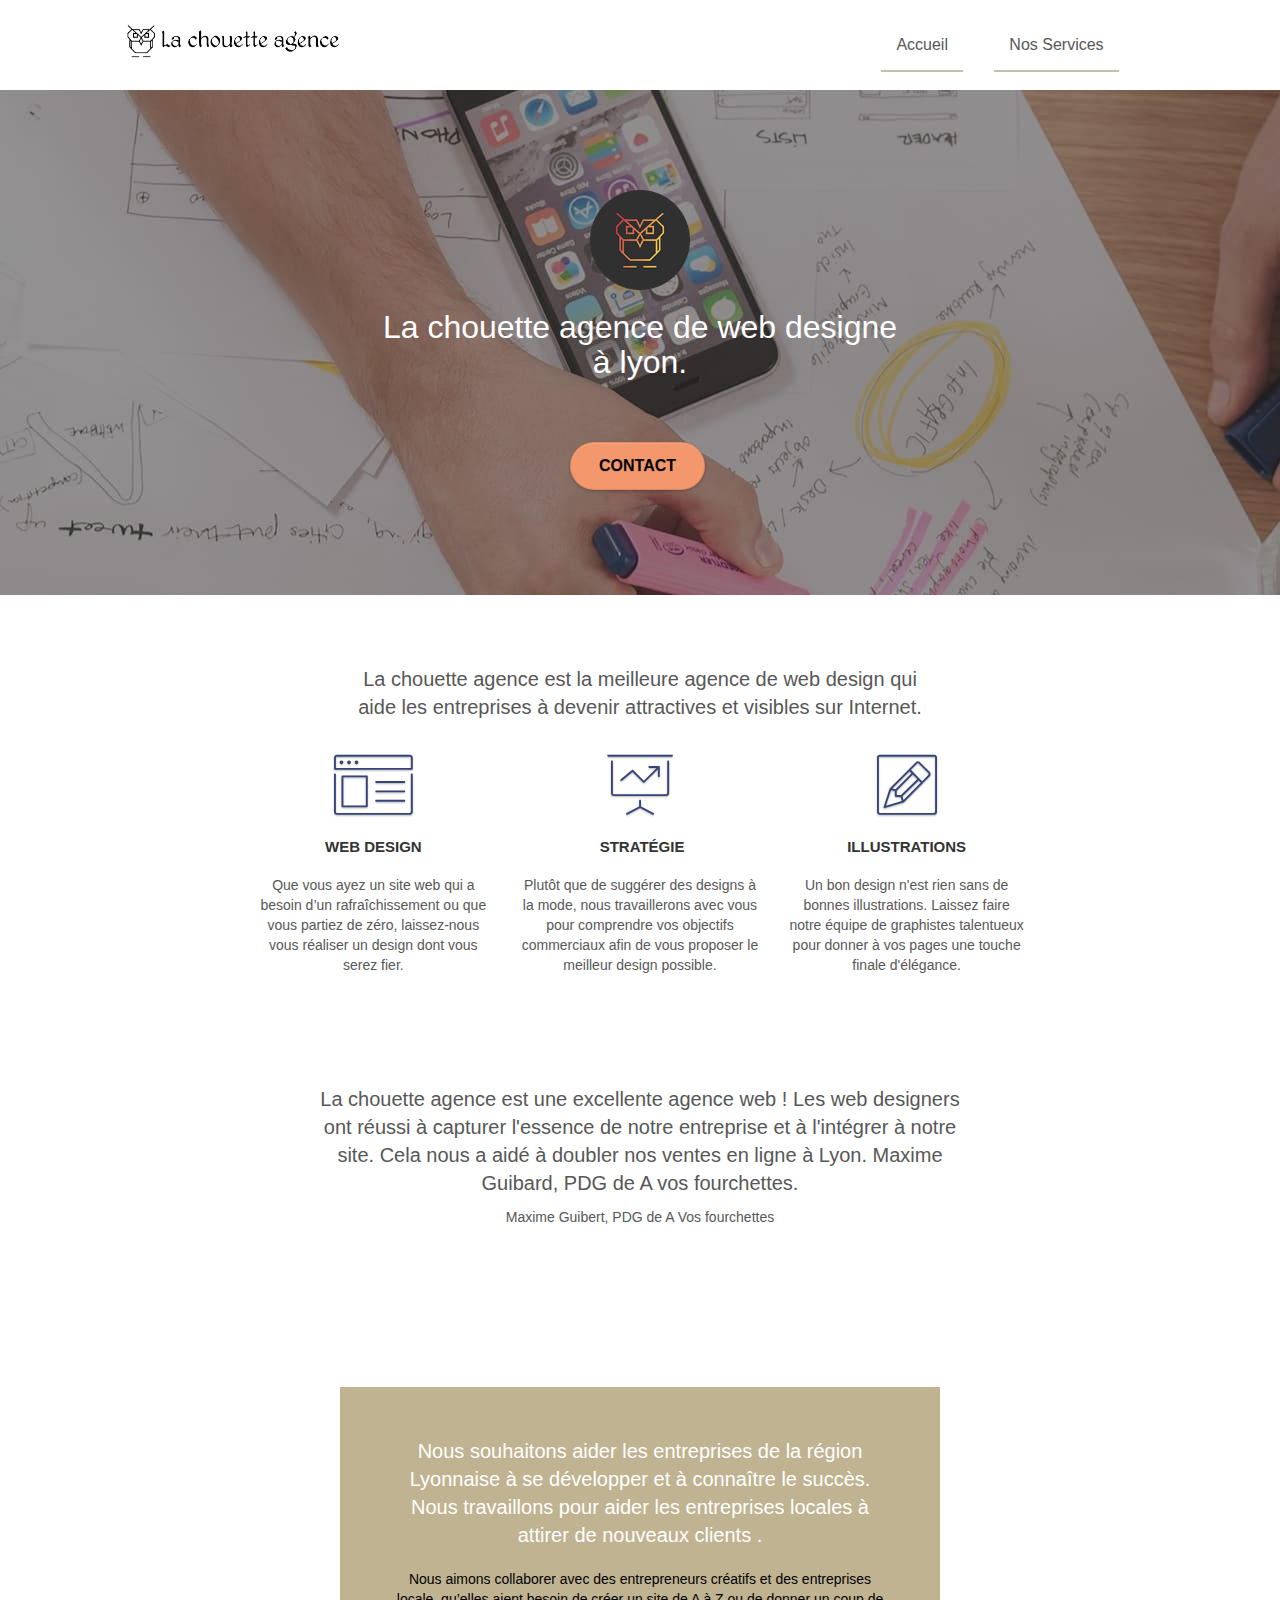
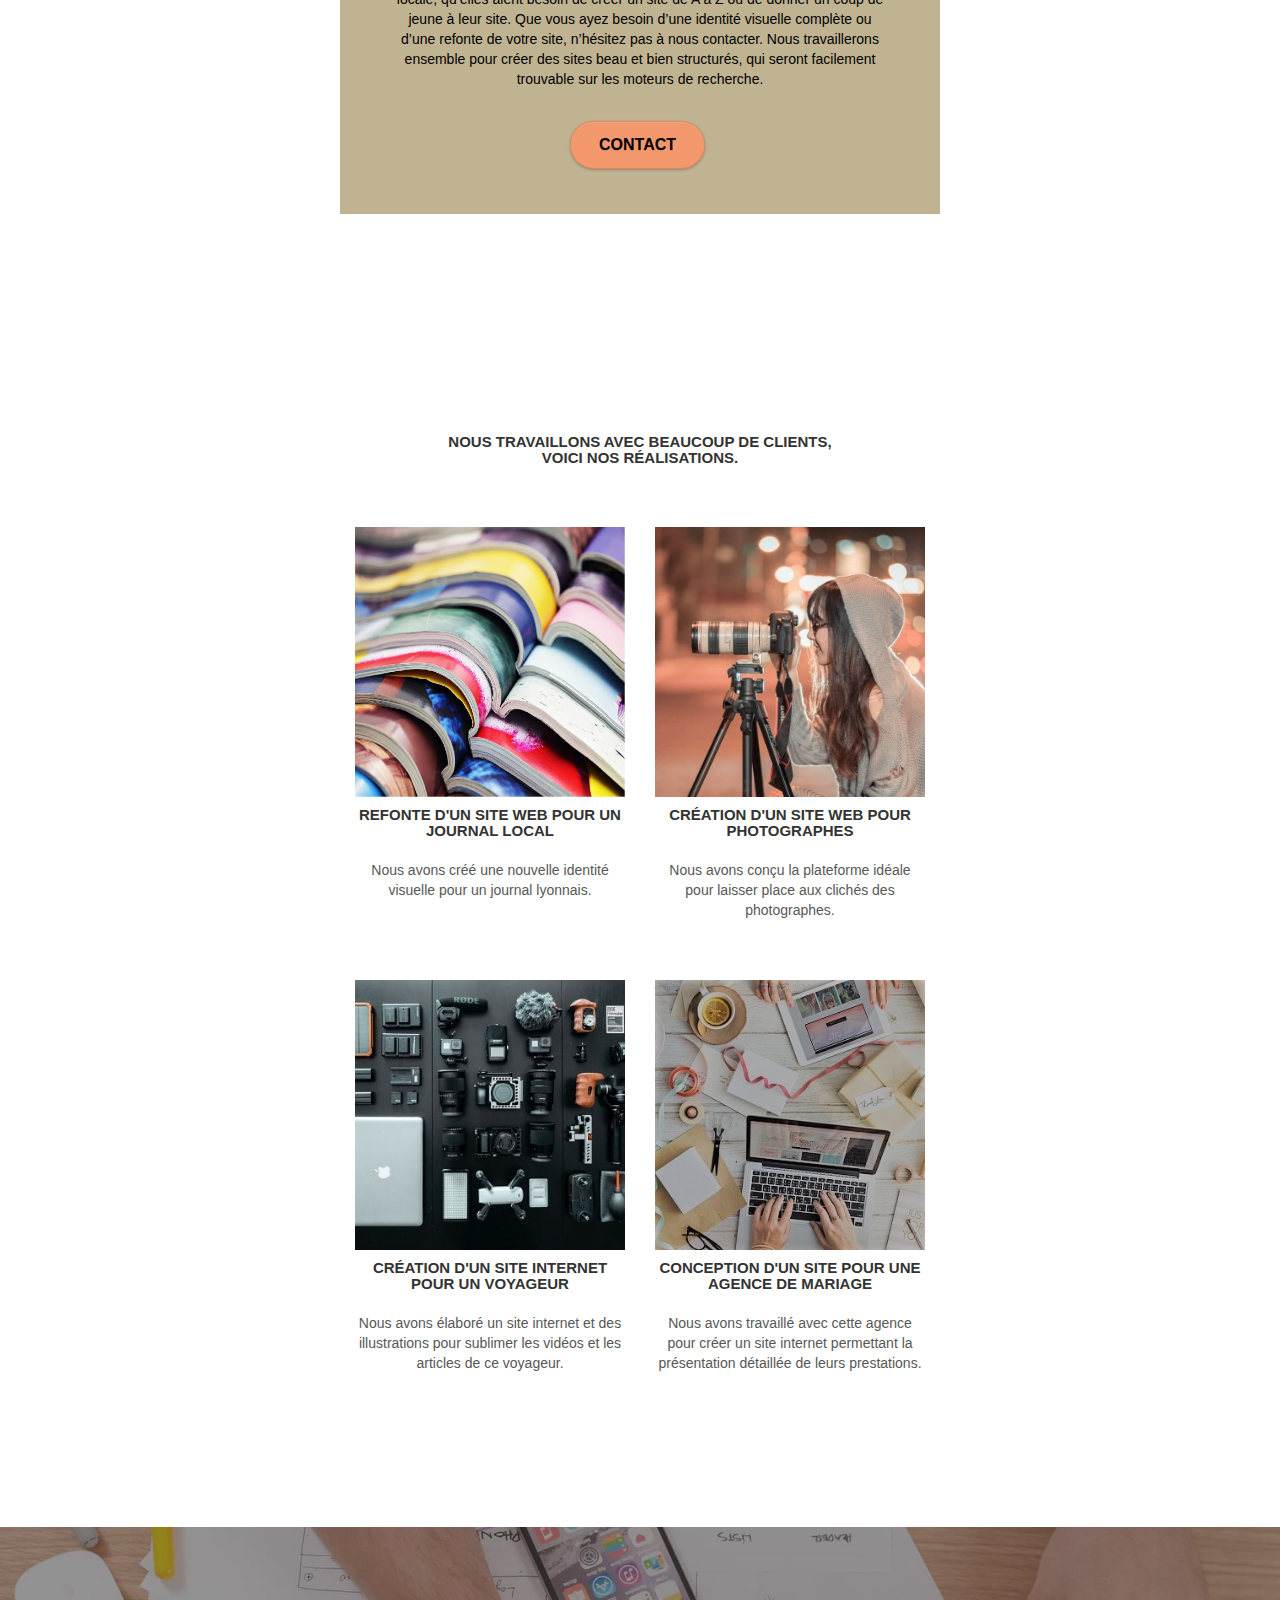
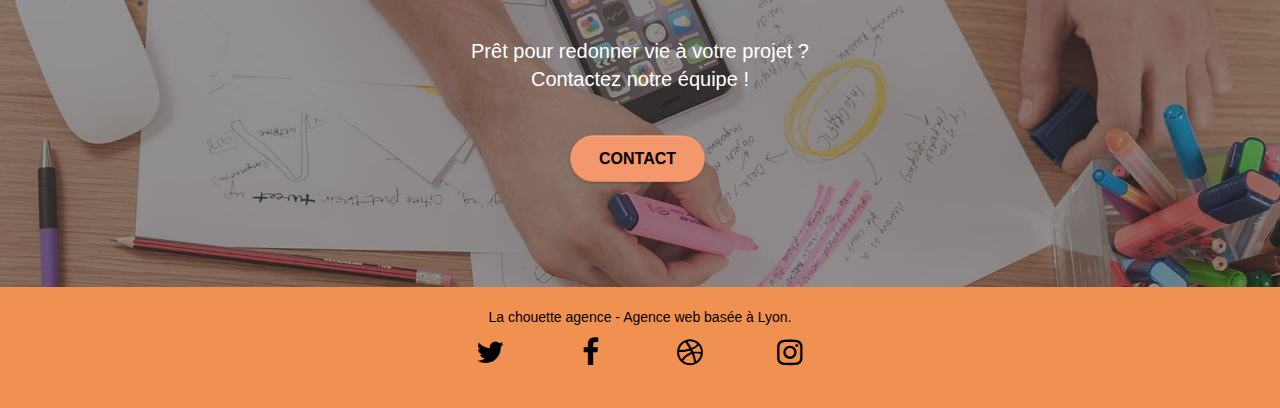
==== commit d5a40f4b: "add" ====
--- a/index.html
+++ b/index.html
@@ -2,7 +2,7 @@
 <html lang="fr">
 <head>
     <meta charset="utf-8">
-    <meta name="description" content="découvrez les meilleures offres de web design qui est corresponde à vos objectifs commerciaux à Lyon précisément et en France généralement.">
+    <meta name="description" content="découvrez les meilleures offres de web design qui est corresponde à vos objectifs commerciaux à Lyon France.">
     <meta name="viewport" content="width=device-width, initial-scale=1.0, viewport-fit=cover">
 	<meta name="robots" content="index, follow">
     <link rel="shortcut icon" type="image/png" href="favicon.jpg">
@@ -66,7 +66,7 @@
 					La chouette agence de web designe <br /> à lyon.
 				</h1>
 				<div class="text-center">
-					<a href="contacte.html" title="" class="btn btn-lg btn-clean btn-rd cta-hero btn-atomic-tangerine" id="cta-hero">Contact</a>
+					<a href="contact.html" title="" class="btn btn-lg btn-clean btn-rd cta-hero btn-atomic-tangerine" id="cta-hero">Contact</a>
 				</div>
 			</div>
 		</div>
@@ -120,6 +120,7 @@
 		<div class="row voffset-lg voffset">
 			<div class="col-xs-12 col-md-8 col-md-offset-2 text-center">
 				<h2>La chouette agence est une excellente agence web ! Les web designers ont réussi à capturer l'essence de notre entreprise et à l'intégrer à notre site. Cela nous a aidé à doubler nos ventes en ligne à Lyon. Maxime Guibard, PDG de A vos fourchettes.</h2>
+				<p class="text-center">Maxime Guibert, PDG de A Vos fourchettes</p>
 			</div>
 		</div>
 	</div>
@@ -136,7 +137,7 @@
 				</h2>
 				<div class="text-center white">
 				<p class="text-center black">	Nous aimons collaborer avec des entrepreneurs créatifs et des entreprises locale, qu’elles aient besoin de créer un site de A à Z ou de donner un coup de jeune à leur site. Que vous ayez besoin d’une identité visuelle complète ou d’une refonte de votre site, n’hésitez pas à nous contacter. Nous travaillerons ensemble pour créer des sites beau et bien structurés, qui seront facilement trouvable sur les moteurs de recherche.</p>
-					<div class="col-sm-12 text-center"> <a href="page2.html" class=" btn btn-atomic-tangerine btn-clean btn-rd btn-lg cta-hero">Contact</a> </div>
+					<div class="col-sm-12 text-center"> <a href="contact.html" class=" btn btn-atomic-tangerine btn-clean btn-rd btn-lg cta-hero">Contact</a> </div>
 				</div>
 			</div>
 		</div>
@@ -204,7 +205,7 @@
 				Prêt pour redonner vie à votre projet ?<br>Contactez notre équipe !
 			</h2>
 			<div class="col-sm-12 text-center">
-				<a href="page2.html" class="btn btn-atomic-tangerine btn-clean btn-rd btn-lg cta-hero">Contact</a>
+				<a href="contact.html" class="btn btn-atomic-tangerine btn-clean btn-rd btn-lg cta-hero">Contact</a>
 			</div>
 		</div>
 	</div>
@@ -212,7 +213,7 @@
 <!-- bloc-5-cta END -->
 
 <!-- Footer - bloc-8 -->
-<footer class="bloc bgc-atomic-tangerine d-bloc" id="bloc-8">
+<footer class="bloc bgc-atomic-tangerine d-bloc2" id="bloc-8">
 	<div class="container bloc-sm">
 		<div class="row">
 			<div class="col-sm-12">
--- a/style.css
+++ b/style.css
@@ -75,7 +75,7 @@
     background-size: auto!important;
 }
 .bg-repeat {
-    background: repeat;
+    background: no-repeat;
 }
 
 .bg-t-edge {
@@ -102,7 +102,12 @@
 
 .d-bloc {
     color:#000;
-    background-color: #f19151;
+    background-image: url("img/image-de-presentation.jpg");
+    /* background: no-repeat;
+    height: 280px; */
+}
+.d-bloc2{
+    background-color: #F19151 !important;
 }
 
 .d-bloc button:hover {
@@ -237,8 +242,10 @@
     color: rgba(0, 0, 0, .7);
     border-color: rgba(0, 0, 0, .3);
 }
-
-.voffset {
+.d-bloc2{
+    background-color: #FFFFFF;
+}
+fset {
     margin-top: 30px;
 }
 
@@ -256,7 +263,10 @@
     padding-right: 0;
     padding-left: 0;
 }
-
+.text-center2{
+    text-align: center;
+    color: #000 !important;
+}
 #bloc-1-hero h1 {
     font-size: 32px;
 }
@@ -275,12 +285,11 @@
 
 .navbar-brand {
     height: auto;
-    padding: 3px 15px;
+    padding: 0px 0px;
     font-size: 25px;
     font-weight: normal;
     font-weight: 600;
     line-height: 44px;
-    width: 200px;
     max-height: 40px;
     object-fit: cover;
 }
@@ -301,12 +310,12 @@
 
 .navbar .nav {
     padding-top: 2px;
-    width: 320px;
+    margin-right: -16px;
+    float: right;
+    z-index: 1;
+    width: 300px;
     display: flex;
     justify-content: space-between;
-    margin-right: 50px;
-    float: right;
-    z-index: 1;
 }
 
 .nav > li {
@@ -351,7 +360,6 @@
     display: flex;
     justify-content: space-between;
     align-items: center;
-    width: 1200px;
 }
 @media (min-width: 768px) {
     .navbar-btn2{
@@ -365,6 +373,10 @@
         background-color:#c2c2ab !important;
     }
 }
+.navbtn{
+    margin-right: 10px;
+}
+
 
 .bgphpoto{
     width: 100%;
@@ -535,7 +547,7 @@
         width: 300px;
     }
 }
-#fonts{
+.fonts{
     font-weight: bold;
 }
 
@@ -804,7 +816,7 @@
 }
 
 .tc-white {
-   color: #FFFFFF !important;
+   color: #ffffff !important;
 }
 .tc-white2{
     color:#000000!important;
